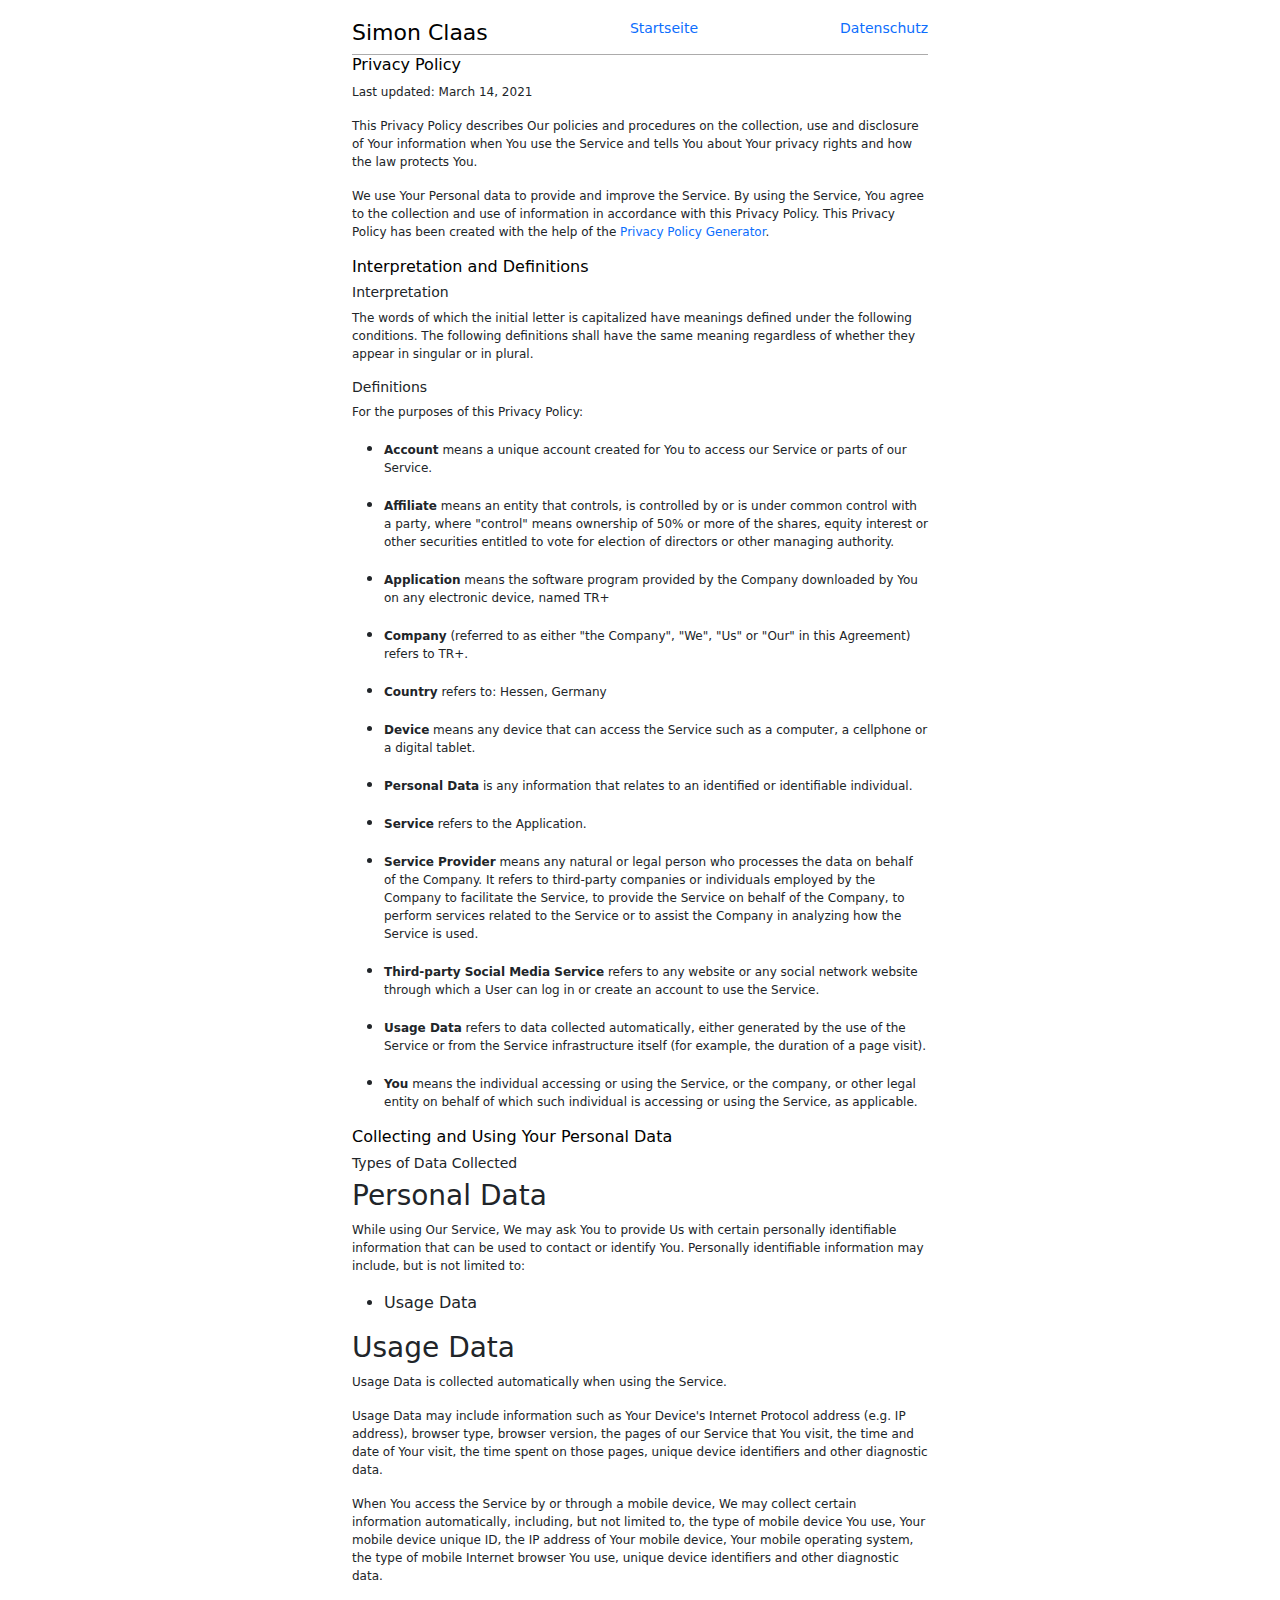
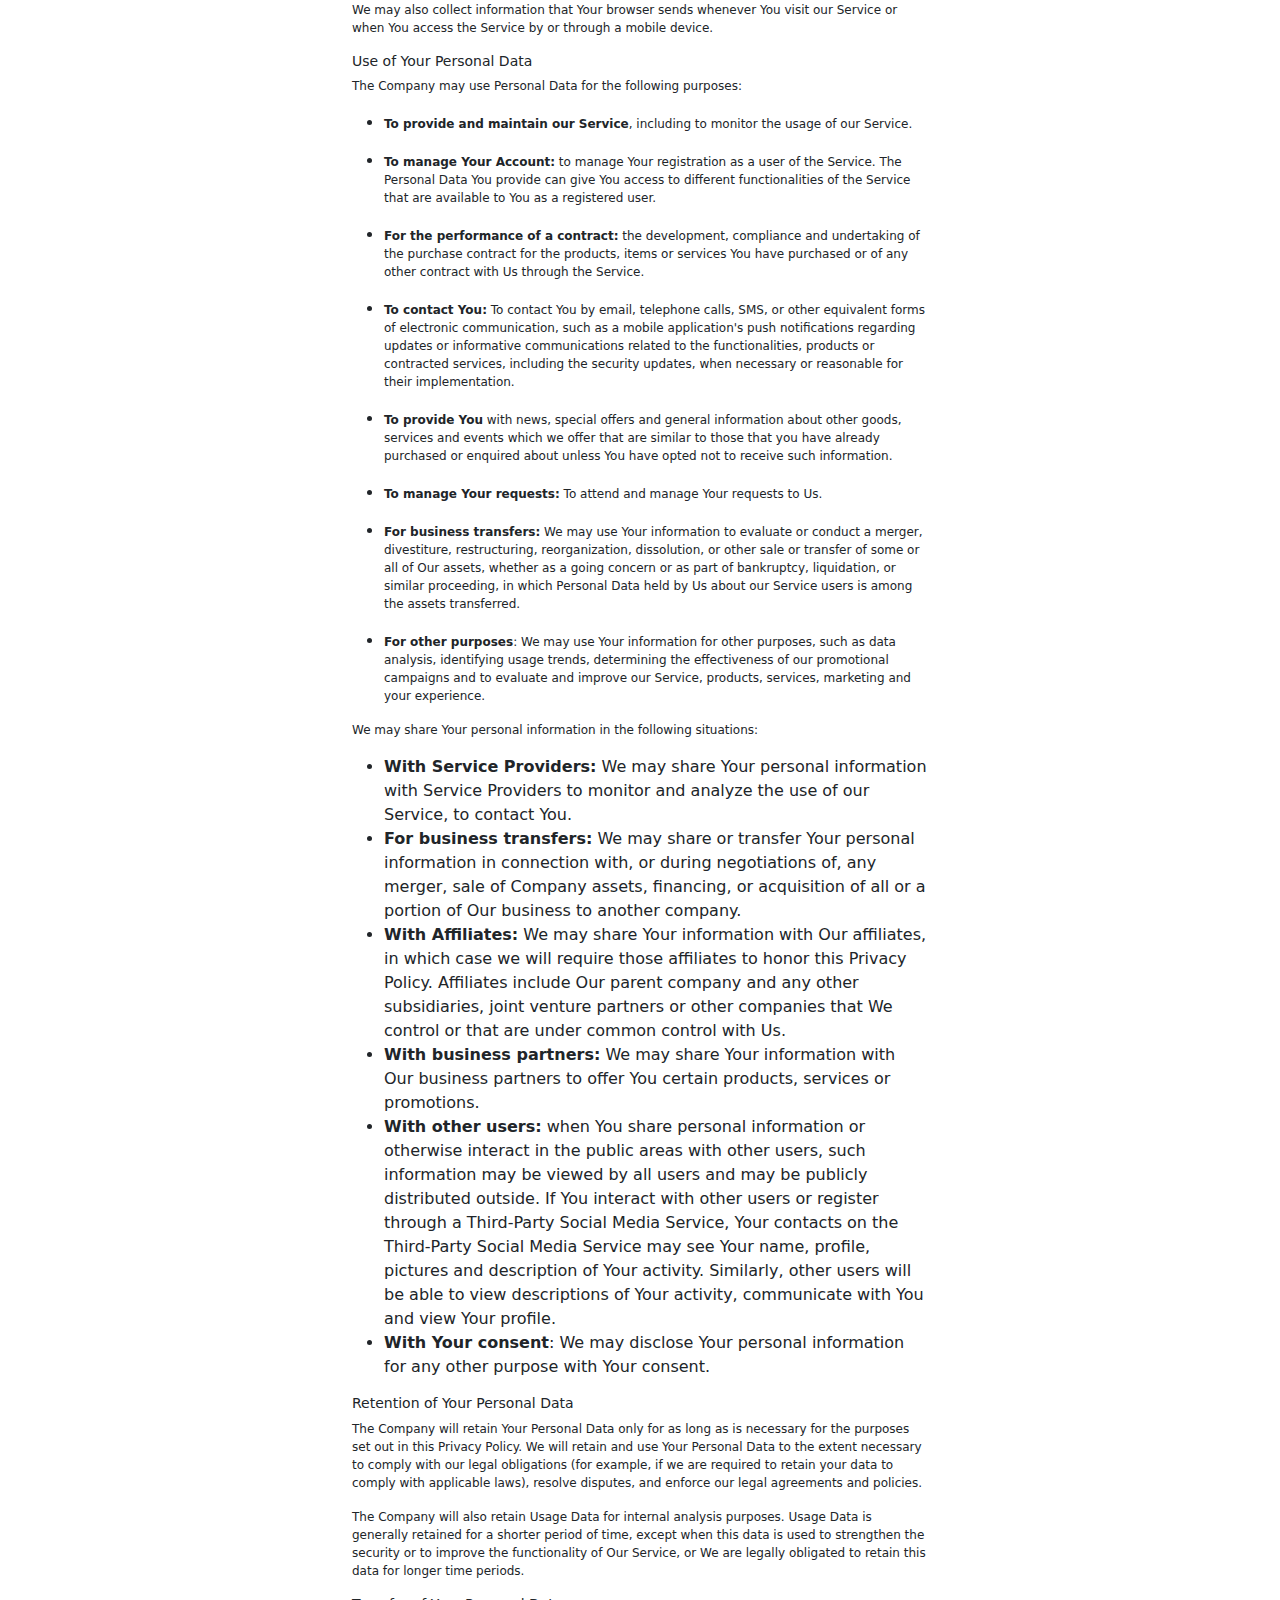
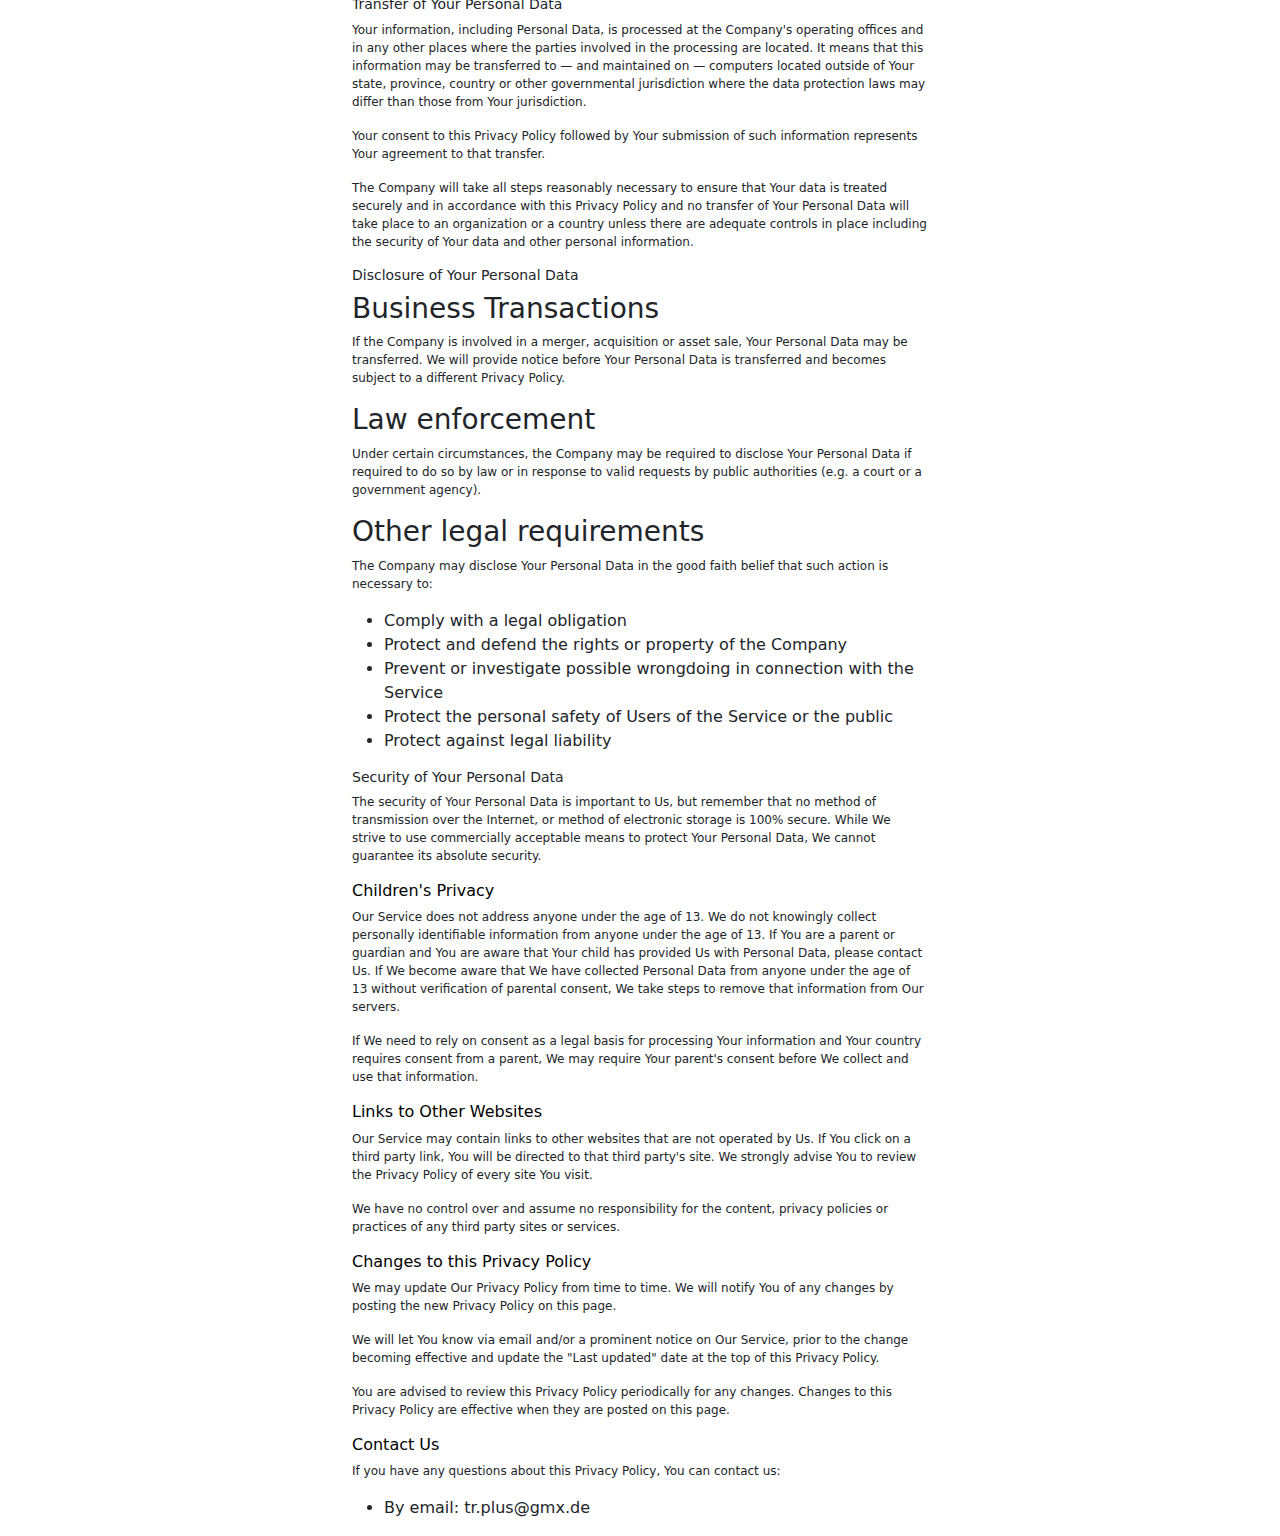
==== privacy.html @ c643f8c0 "initial commit" ====
<!DOCTYPE html>
<html lang="en">
  <head>
    <meta charset="UTF-8" />
    <meta http-equiv="X-UA-Compatible" content="IE=edge" />
    <meta name="viewport" content="width=device-width, initial-scale=1.0" />
    <link rel="stylesheet" href="bootstrap.min.css" />
    <link rel="stylesheet" href="style.css" />
    <title>Simon1050</title>
  </head>
  <body>
    <div class="container">
      <div class="header">
        <a href="index.html"><h2 class="headline">Simon Claas</h2></a>
        <a class="navigation" href="index.html"><h2>Startseite</h2></a>
        <a class="navigation" href="privacy.html"><h2>Datenschutz</h2></a>
      </div>
      <div class="body">
        <h1>Privacy Policy</h1>
        <p>Last updated: March 14, 2021</p>
        <p>This Privacy Policy describes Our policies and procedures on the collection, use and disclosure of Your information when You use the Service and tells You about Your privacy rights and how the law protects You.</p>
        <p>We use Your Personal data to provide and improve the Service. By using the Service, You agree to the collection and use of information in accordance with this Privacy Policy. This Privacy Policy has been created with the help of the <a href="https://www.privacypolicies.com/privacy-policy-generator/" target="_blank">Privacy Policy Generator</a>.</p>
        <h1>Interpretation and Definitions</h1>
        <h2>Interpretation</h2>
        <p>The words of which the initial letter is capitalized have meanings defined under the following conditions. The following definitions shall have the same meaning regardless of whether they appear in singular or in plural.</p>
        <h2>Definitions</h2>
        <p>For the purposes of this Privacy Policy:</p>
        <ul>
          <li>
            <p><strong>Account</strong> means a unique account created for You to access our Service or parts of our Service.</p>
          </li>
          <li>
            <p><strong>Affiliate</strong> means an entity that controls, is controlled by or is under common control with a party, where &quot;control&quot; means ownership of 50% or more of the shares, equity interest or other securities entitled to vote for election of directors or other managing authority.</p>
          </li>
          <li>
            <p><strong>Application</strong> means the software program provided by the Company downloaded by You on any electronic device, named TR+</p>
          </li>
          <li>
            <p><strong>Company</strong> (referred to as either &quot;the Company&quot;, &quot;We&quot;, &quot;Us&quot; or &quot;Our&quot; in this Agreement) refers to TR+.</p>
          </li>
          <li>
            <p><strong>Country</strong> refers to: Hessen, Germany</p>
          </li>
          <li>
            <p><strong>Device</strong> means any device that can access the Service such as a computer, a cellphone or a digital tablet.</p>
          </li>
          <li>
            <p><strong>Personal Data</strong> is any information that relates to an identified or identifiable individual.</p>
          </li>
          <li>
            <p><strong>Service</strong> refers to the Application.</p>
          </li>
          <li>
            <p><strong>Service Provider</strong> means any natural or legal person who processes the data on behalf of the Company. It refers to third-party companies or individuals employed by the Company to facilitate the Service, to provide the Service on behalf of the Company, to perform services related to the Service or to assist the Company in analyzing how the Service is used.</p>
          </li>
          <li>
            <p><strong>Third-party Social Media Service</strong> refers to any website or any social network website through which a User can log in or create an account to use the Service.</p>
          </li>
          <li>
            <p><strong>Usage Data</strong> refers to data collected automatically, either generated by the use of the Service or from the Service infrastructure itself (for example, the duration of a page visit).</p>
          </li>
          <li>
            <p><strong>You</strong> means the individual accessing or using the Service, or the company, or other legal entity on behalf of which such individual is accessing or using the Service, as applicable.</p>
          </li>
        </ul>
        <h1>Collecting and Using Your Personal Data</h1>
        <h2>Types of Data Collected</h2>
        <h3>Personal Data</h3>
        <p>While using Our Service, We may ask You to provide Us with certain personally identifiable information that can be used to contact or identify You. Personally identifiable information may include, but is not limited to:</p>
        <ul>
          <li>Usage Data</li>
        </ul>
        <h3>Usage Data</h3>
        <p>Usage Data is collected automatically when using the Service.</p>
        <p>Usage Data may include information such as Your Device's Internet Protocol address (e.g. IP address), browser type, browser version, the pages of our Service that You visit, the time and date of Your visit, the time spent on those pages, unique device identifiers and other diagnostic data.</p>
        <p>When You access the Service by or through a mobile device, We may collect certain information automatically, including, but not limited to, the type of mobile device You use, Your mobile device unique ID, the IP address of Your mobile device, Your mobile operating system, the type of mobile Internet browser You use, unique device identifiers and other diagnostic data.</p>
        <p>We may also collect information that Your browser sends whenever You visit our Service or when You access the Service by or through a mobile device.</p>
        <h2>Use of Your Personal Data</h2>
        <p>The Company may use Personal Data for the following purposes:</p>
        <ul>
          <li>
            <p><strong>To provide and maintain our Service</strong>, including to monitor the usage of our Service.</p>
          </li>
          <li>
            <p><strong>To manage Your Account:</strong> to manage Your registration as a user of the Service. The Personal Data You provide can give You access to different functionalities of the Service that are available to You as a registered user.</p>
          </li>
          <li>
            <p><strong>For the performance of a contract:</strong> the development, compliance and undertaking of the purchase contract for the products, items or services You have purchased or of any other contract with Us through the Service.</p>
          </li>
          <li>
            <p><strong>To contact You:</strong> To contact You by email, telephone calls, SMS, or other equivalent forms of electronic communication, such as a mobile application's push notifications regarding updates or informative communications related to the functionalities, products or contracted services, including the security updates, when necessary or reasonable for their implementation.</p>
          </li>
          <li>
            <p><strong>To provide You</strong> with news, special offers and general information about other goods, services and events which we offer that are similar to those that you have already purchased or enquired about unless You have opted not to receive such information.</p>
          </li>
          <li>
            <p><strong>To manage Your requests:</strong> To attend and manage Your requests to Us.</p>
          </li>
          <li>
            <p><strong>For business transfers:</strong> We may use Your information to evaluate or conduct a merger, divestiture, restructuring, reorganization, dissolution, or other sale or transfer of some or all of Our assets, whether as a going concern or as part of bankruptcy, liquidation, or similar proceeding, in which Personal Data held by Us about our Service users is among the assets transferred.</p>
          </li>
          <li>
            <p><strong>For other purposes</strong>: We may use Your information for other purposes, such as data analysis, identifying usage trends, determining the effectiveness of our promotional campaigns and to evaluate and improve our Service, products, services, marketing and your experience.</p>
          </li>
        </ul>
        <p>We may share Your personal information in the following situations:</p>
        <ul>
          <li><strong>With Service Providers:</strong> We may share Your personal information with Service Providers to monitor and analyze the use of our Service, to contact You.</li>
          <li><strong>For business transfers:</strong> We may share or transfer Your personal information in connection with, or during negotiations of, any merger, sale of Company assets, financing, or acquisition of all or a portion of Our business to another company.</li>
          <li><strong>With Affiliates:</strong> We may share Your information with Our affiliates, in which case we will require those affiliates to honor this Privacy Policy. Affiliates include Our parent company and any other subsidiaries, joint venture partners or other companies that We control or that are under common control with Us.</li>
          <li><strong>With business partners:</strong> We may share Your information with Our business partners to offer You certain products, services or promotions.</li>
          <li><strong>With other users:</strong> when You share personal information or otherwise interact in the public areas with other users, such information may be viewed by all users and may be publicly distributed outside. If You interact with other users or register through a Third-Party Social Media Service, Your contacts on the Third-Party Social Media Service may see Your name, profile, pictures and description of Your activity. Similarly, other users will be able to view descriptions of Your activity, communicate with You and view Your profile.</li>
          <li><strong>With Your consent</strong>: We may disclose Your personal information for any other purpose with Your consent.</li>
        </ul>
        <h2>Retention of Your Personal Data</h2>
        <p>The Company will retain Your Personal Data only for as long as is necessary for the purposes set out in this Privacy Policy. We will retain and use Your Personal Data to the extent necessary to comply with our legal obligations (for example, if we are required to retain your data to comply with applicable laws), resolve disputes, and enforce our legal agreements and policies.</p>
        <p>The Company will also retain Usage Data for internal analysis purposes. Usage Data is generally retained for a shorter period of time, except when this data is used to strengthen the security or to improve the functionality of Our Service, or We are legally obligated to retain this data for longer time periods.</p>
        <h2>Transfer of Your Personal Data</h2>
        <p>Your information, including Personal Data, is processed at the Company's operating offices and in any other places where the parties involved in the processing are located. It means that this information may be transferred to — and maintained on — computers located outside of Your state, province, country or other governmental jurisdiction where the data protection laws may differ than those from Your jurisdiction.</p>
        <p>Your consent to this Privacy Policy followed by Your submission of such information represents Your agreement to that transfer.</p>
        <p>The Company will take all steps reasonably necessary to ensure that Your data is treated securely and in accordance with this Privacy Policy and no transfer of Your Personal Data will take place to an organization or a country unless there are adequate controls in place including the security of Your data and other personal information.</p>
        <h2>Disclosure of Your Personal Data</h2>
        <h3>Business Transactions</h3>
        <p>If the Company is involved in a merger, acquisition or asset sale, Your Personal Data may be transferred. We will provide notice before Your Personal Data is transferred and becomes subject to a different Privacy Policy.</p>
        <h3>Law enforcement</h3>
        <p>Under certain circumstances, the Company may be required to disclose Your Personal Data if required to do so by law or in response to valid requests by public authorities (e.g. a court or a government agency).</p>
        <h3>Other legal requirements</h3>
        <p>The Company may disclose Your Personal Data in the good faith belief that such action is necessary to:</p>
        <ul>
          <li>Comply with a legal obligation</li>
          <li>Protect and defend the rights or property of the Company</li>
          <li>Prevent or investigate possible wrongdoing in connection with the Service</li>
          <li>Protect the personal safety of Users of the Service or the public</li>
          <li>Protect against legal liability</li>
        </ul>
        <h2>Security of Your Personal Data</h2>
        <p>The security of Your Personal Data is important to Us, but remember that no method of transmission over the Internet, or method of electronic storage is 100% secure. While We strive to use commercially acceptable means to protect Your Personal Data, We cannot guarantee its absolute security.</p>
        <h1>Children's Privacy</h1>
        <p>Our Service does not address anyone under the age of 13. We do not knowingly collect personally identifiable information from anyone under the age of 13. If You are a parent or guardian and You are aware that Your child has provided Us with Personal Data, please contact Us. If We become aware that We have collected Personal Data from anyone under the age of 13 without verification of parental consent, We take steps to remove that information from Our servers.</p>
        <p>If We need to rely on consent as a legal basis for processing Your information and Your country requires consent from a parent, We may require Your parent's consent before We collect and use that information.</p>
        <h1>Links to Other Websites</h1>
        <p>Our Service may contain links to other websites that are not operated by Us. If You click on a third party link, You will be directed to that third party's site. We strongly advise You to review the Privacy Policy of every site You visit.</p>
        <p>We have no control over and assume no responsibility for the content, privacy policies or practices of any third party sites or services.</p>
        <h1>Changes to this Privacy Policy</h1>
        <p>We may update Our Privacy Policy from time to time. We will notify You of any changes by posting the new Privacy Policy on this page.</p>
        <p>We will let You know via email and/or a prominent notice on Our Service, prior to the change becoming effective and update the &quot;Last updated&quot; date at the top of this Privacy Policy.</p>
        <p>You are advised to review this Privacy Policy periodically for any changes. Changes to this Privacy Policy are effective when they are posted on this page.</p>
        <h1>Contact Us</h1>
        <p>If you have any questions about this Privacy Policy, You can contact us:</p>
        <ul>
          <li>By email: tr.plus@gmx.de</li>
        </ul>
      </div>
    </div>
  </body>
</html>
---- style.css ----
* {
  margin: 0;
  padding: 0;
}

body {
  margin-top: 20px;
  background-color: white;
  display: flex;
  justify-content: center;
  overflow-y: scroll;
}

.container {
  width: 600px;
}

.header {
  border-bottom: 1px solid rgb(172, 171, 171);
  display: flex;
  justify-content: space-between;
}

a {
  text-decoration: none;
}


.headline {
  font-size: 22px;
  color: black;
}

h1 {
  font-size: 16px;
  color: black;
}

h2 {
font-size: 14px;
}

p {
font-size: 12px;
}
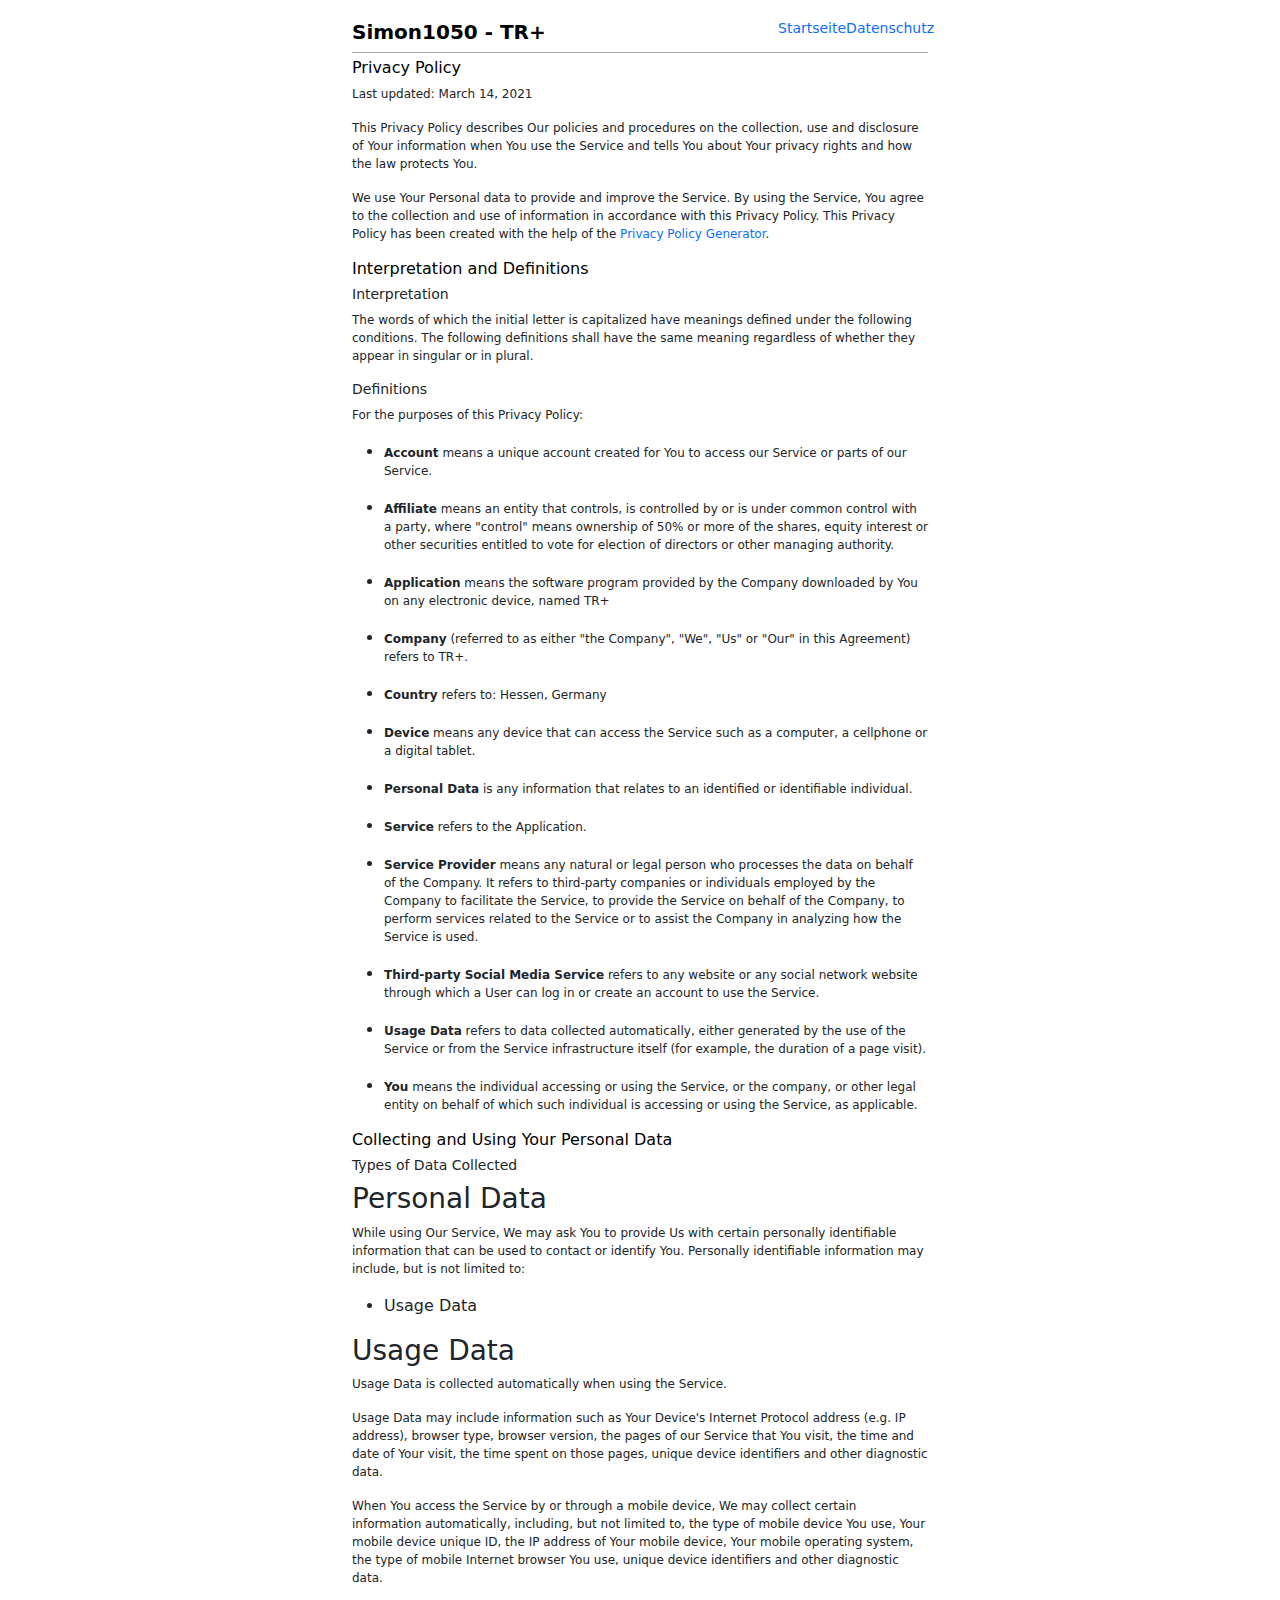
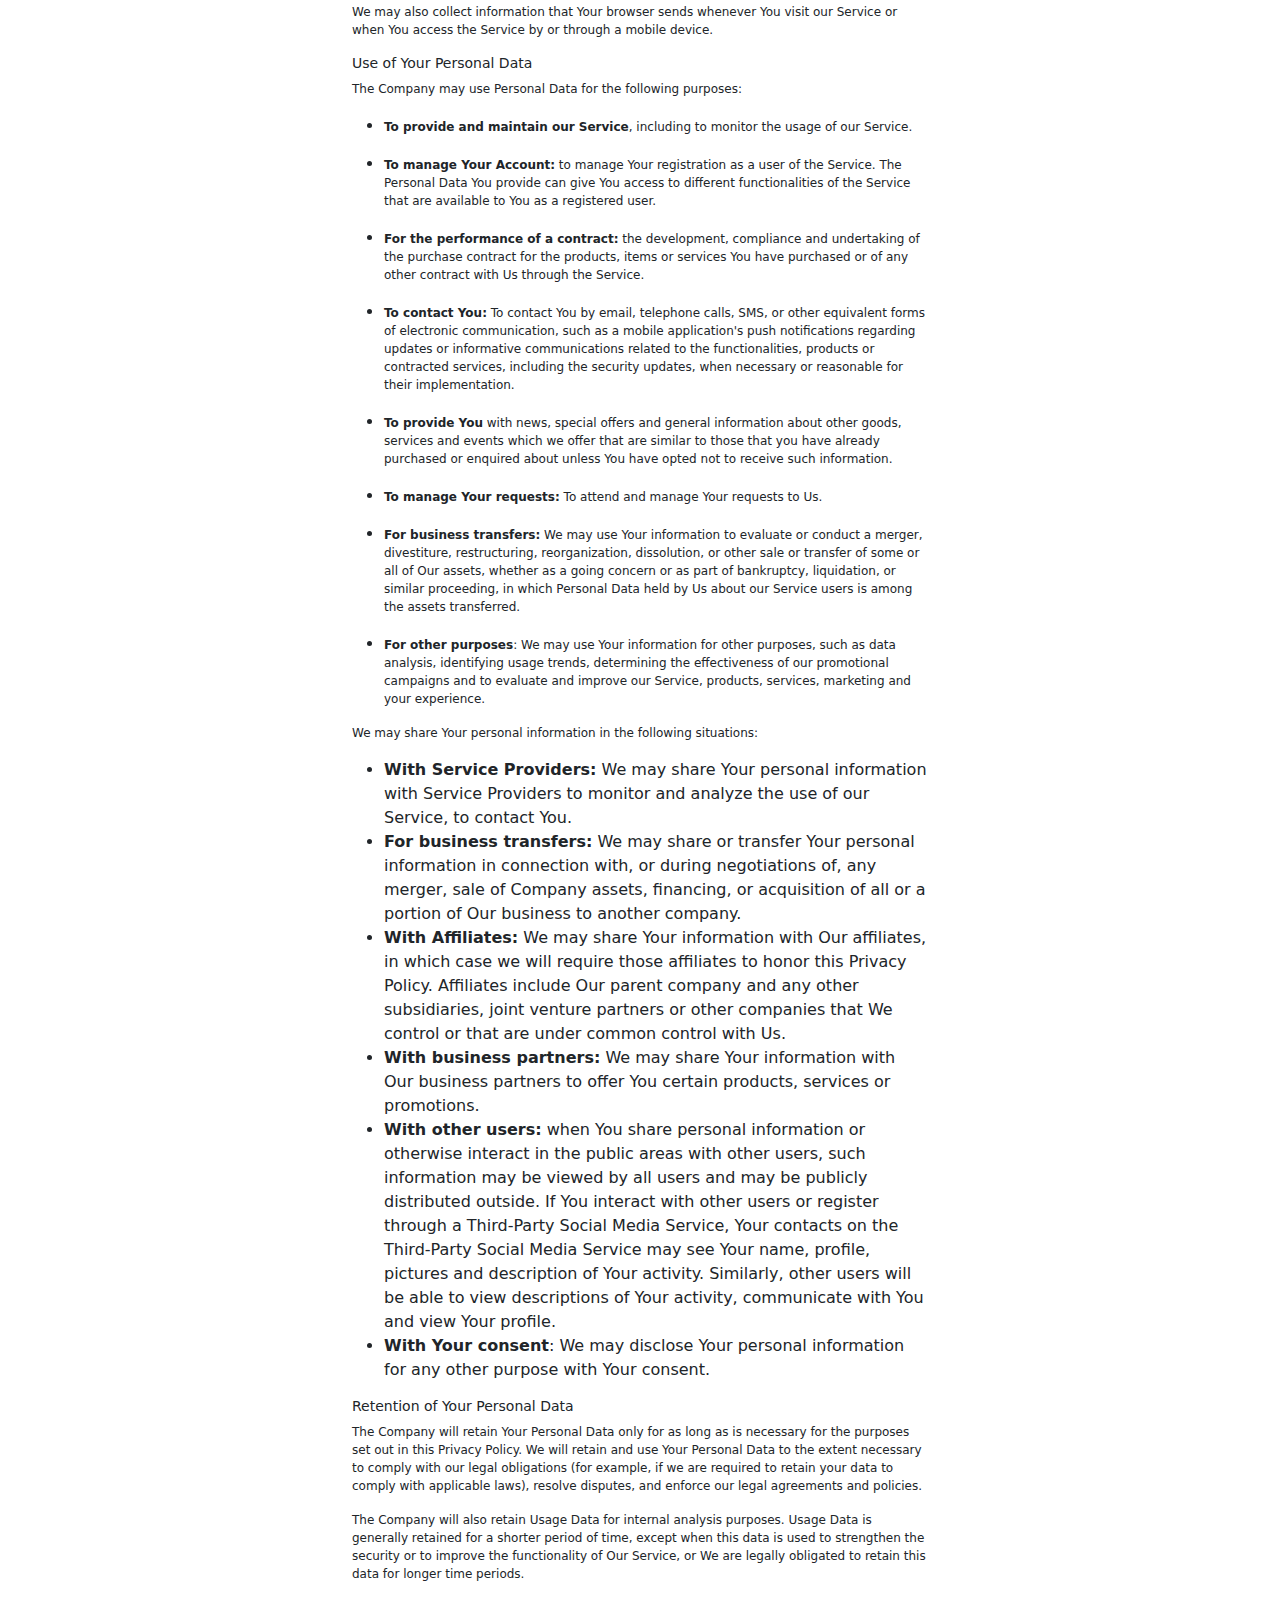
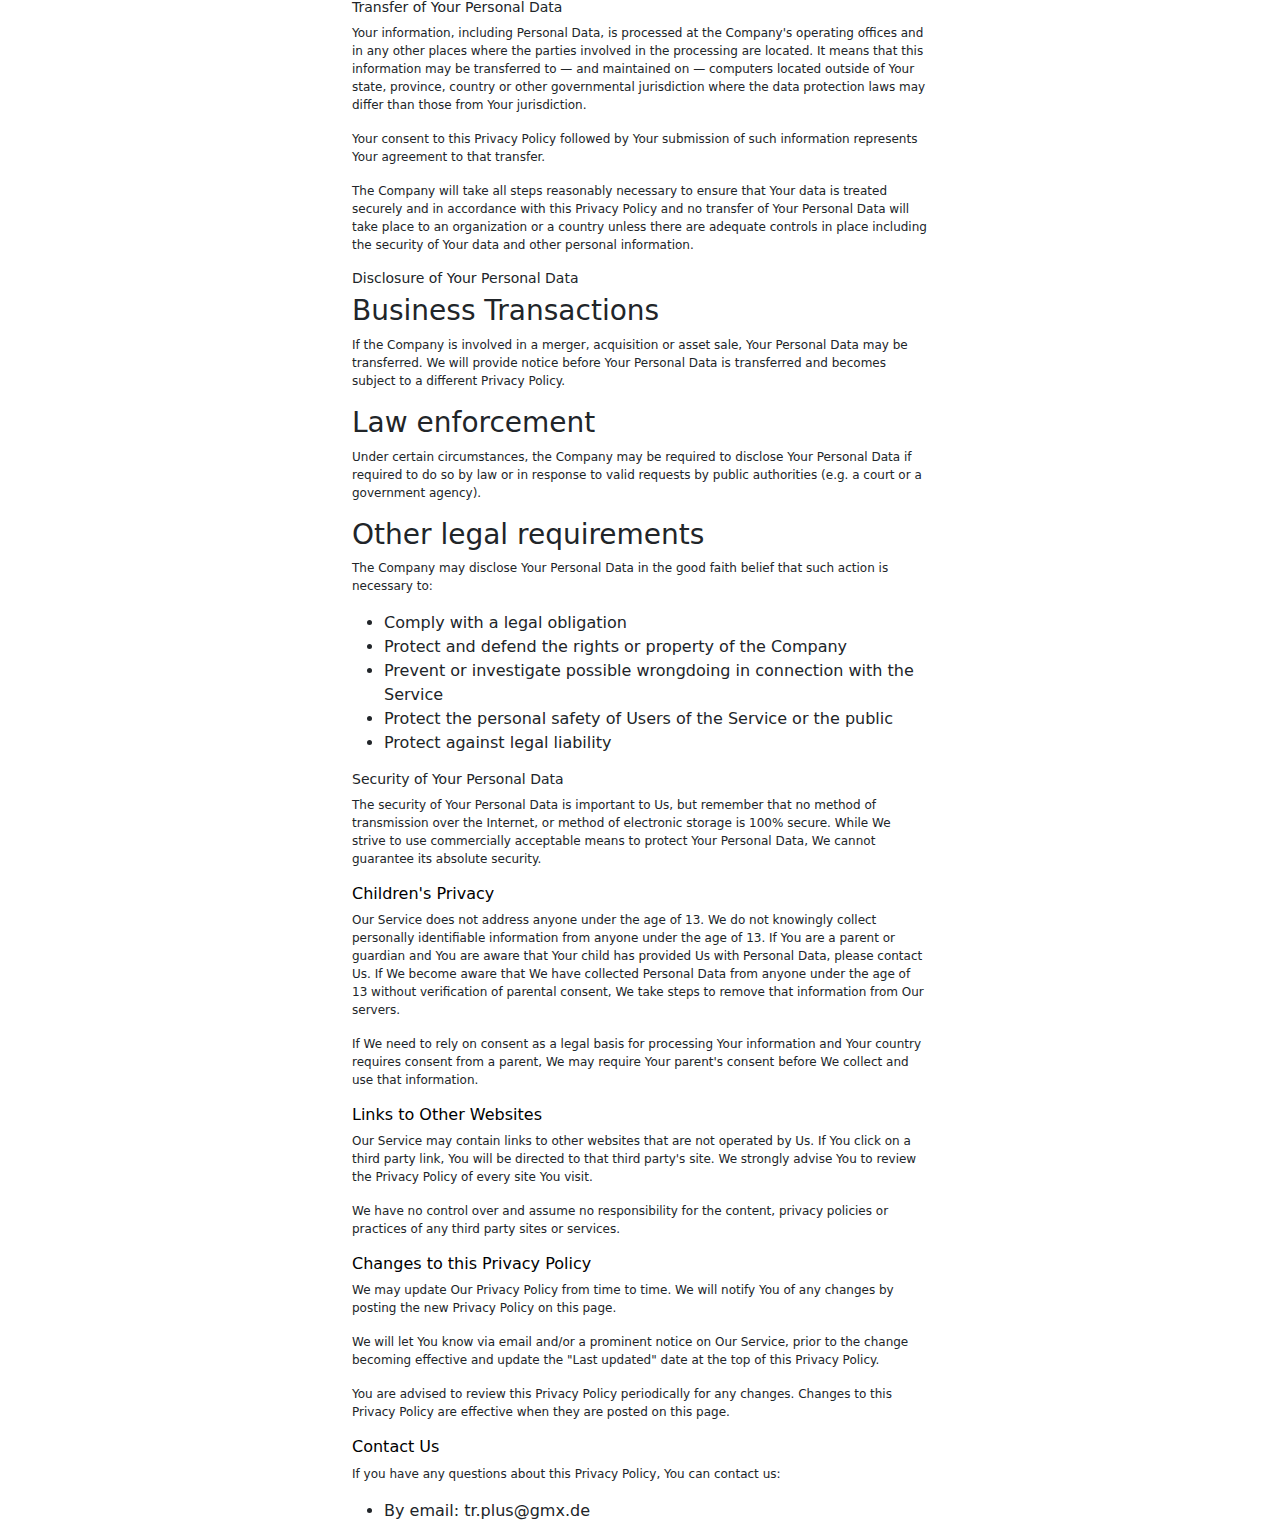
==== commit 6eb097d0: "changes" ====
--- a/privacy.html
+++ b/privacy.html
@@ -6,14 +6,16 @@
     <meta name="viewport" content="width=device-width, initial-scale=1.0" />
     <link rel="stylesheet" href="bootstrap.min.css" />
     <link rel="stylesheet" href="style.css" />
-    <title>Simon1050</title>
+    <title>Simon1050 - TR+</title>
   </head>
   <body>
     <div class="container">
       <div class="header">
-        <a href="index.html"><h2 class="headline">Simon Claas</h2></a>
-        <a class="navigation" href="index.html"><h2>Startseite</h2></a>
-        <a class="navigation" href="privacy.html"><h2>Datenschutz</h2></a>
+        <a href="index.html"><h2 class="headline">Simon1050 - TR+</h2></a>
+        <div class="nextTo">
+          <a class="navigation" href="index.html"><h2>Startseite</h2></a>
+          <a class="navigation" href="privacy.html"><h2>Datenschutz</h2></a>
+        </div>
       </div>
       <div class="body">
         <h1>Privacy Policy</h1>
--- a/style.css
+++ b/style.css
@@ -25,10 +25,20 @@
   text-decoration: none;
 }
 
+.body {
+  margin-top: 5px;
+}
+
+.nextTo {
+  display: flex;
+  justify-content: space-between;
+  width: 150px
+}
 
 .headline {
-  font-size: 22px;
+  font-size: 20px;
   color: black;
+  font-weight: 600;
 }
 
 h1 {
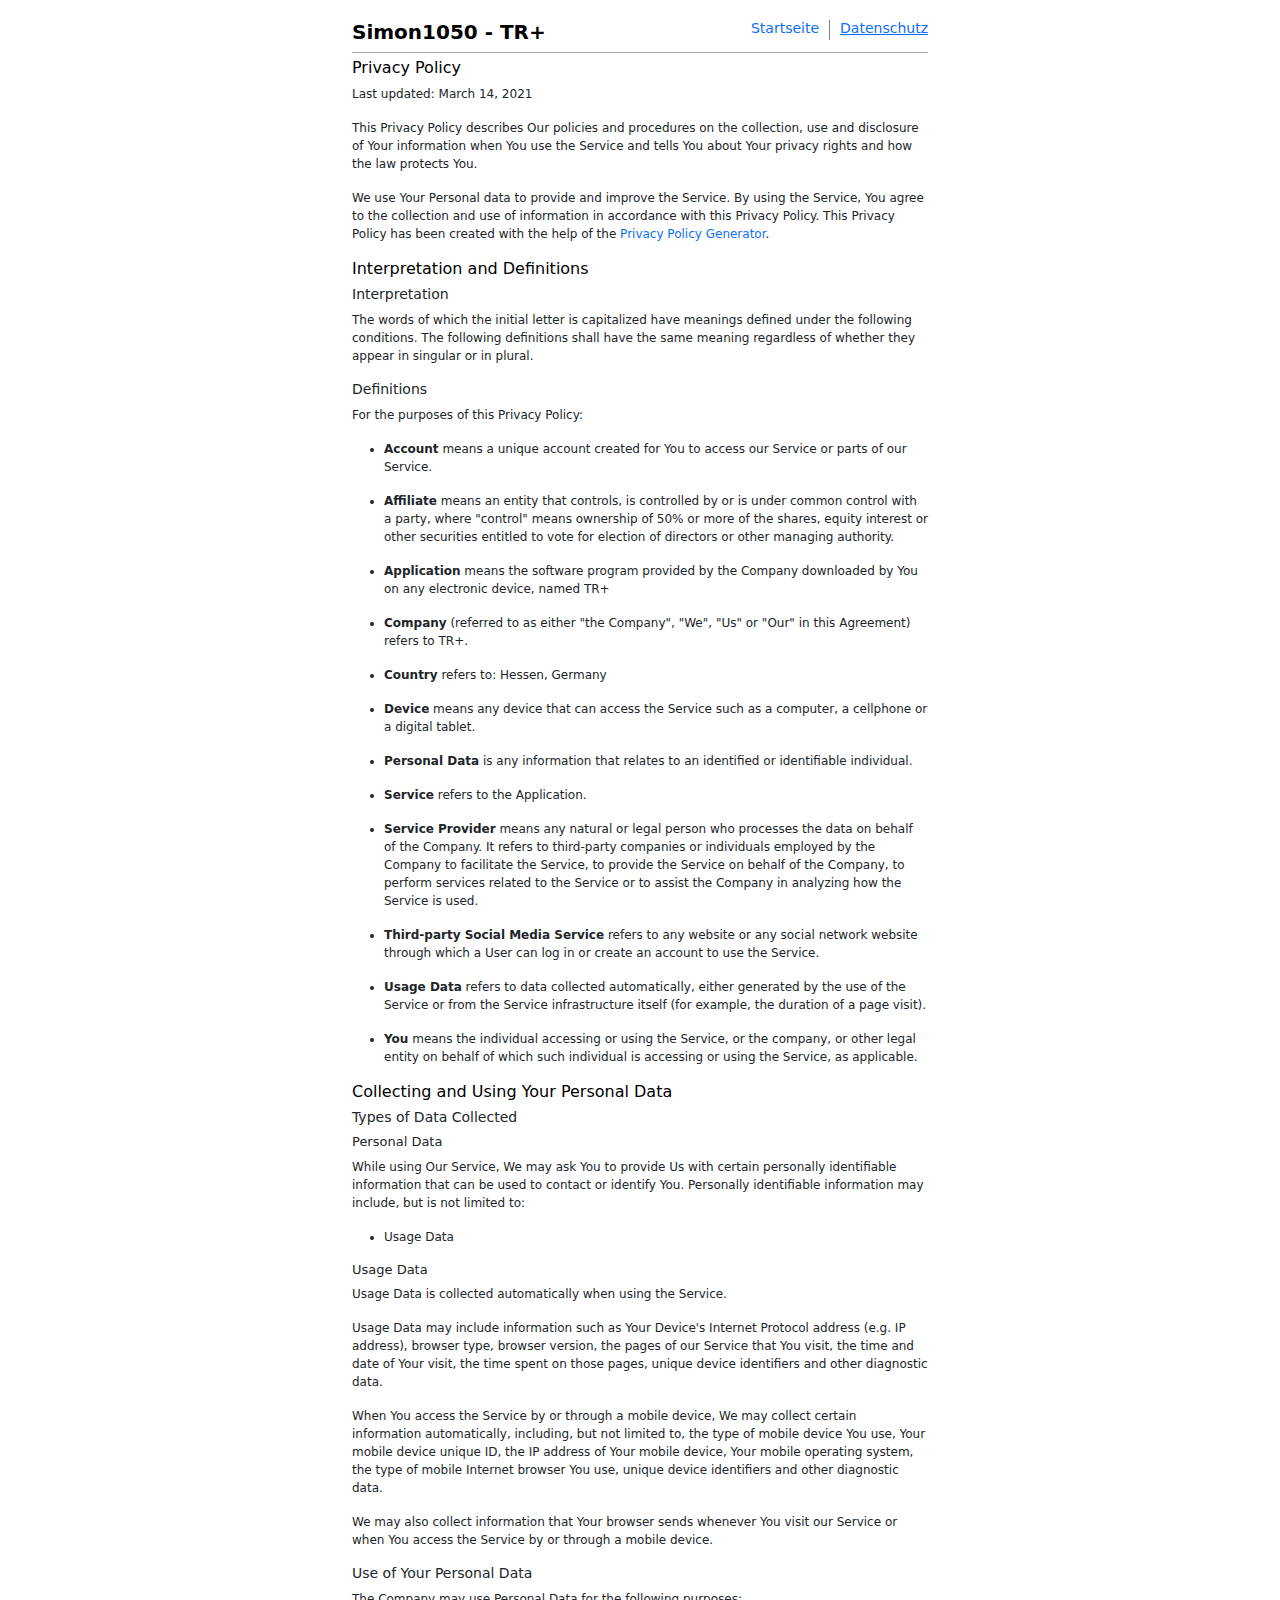
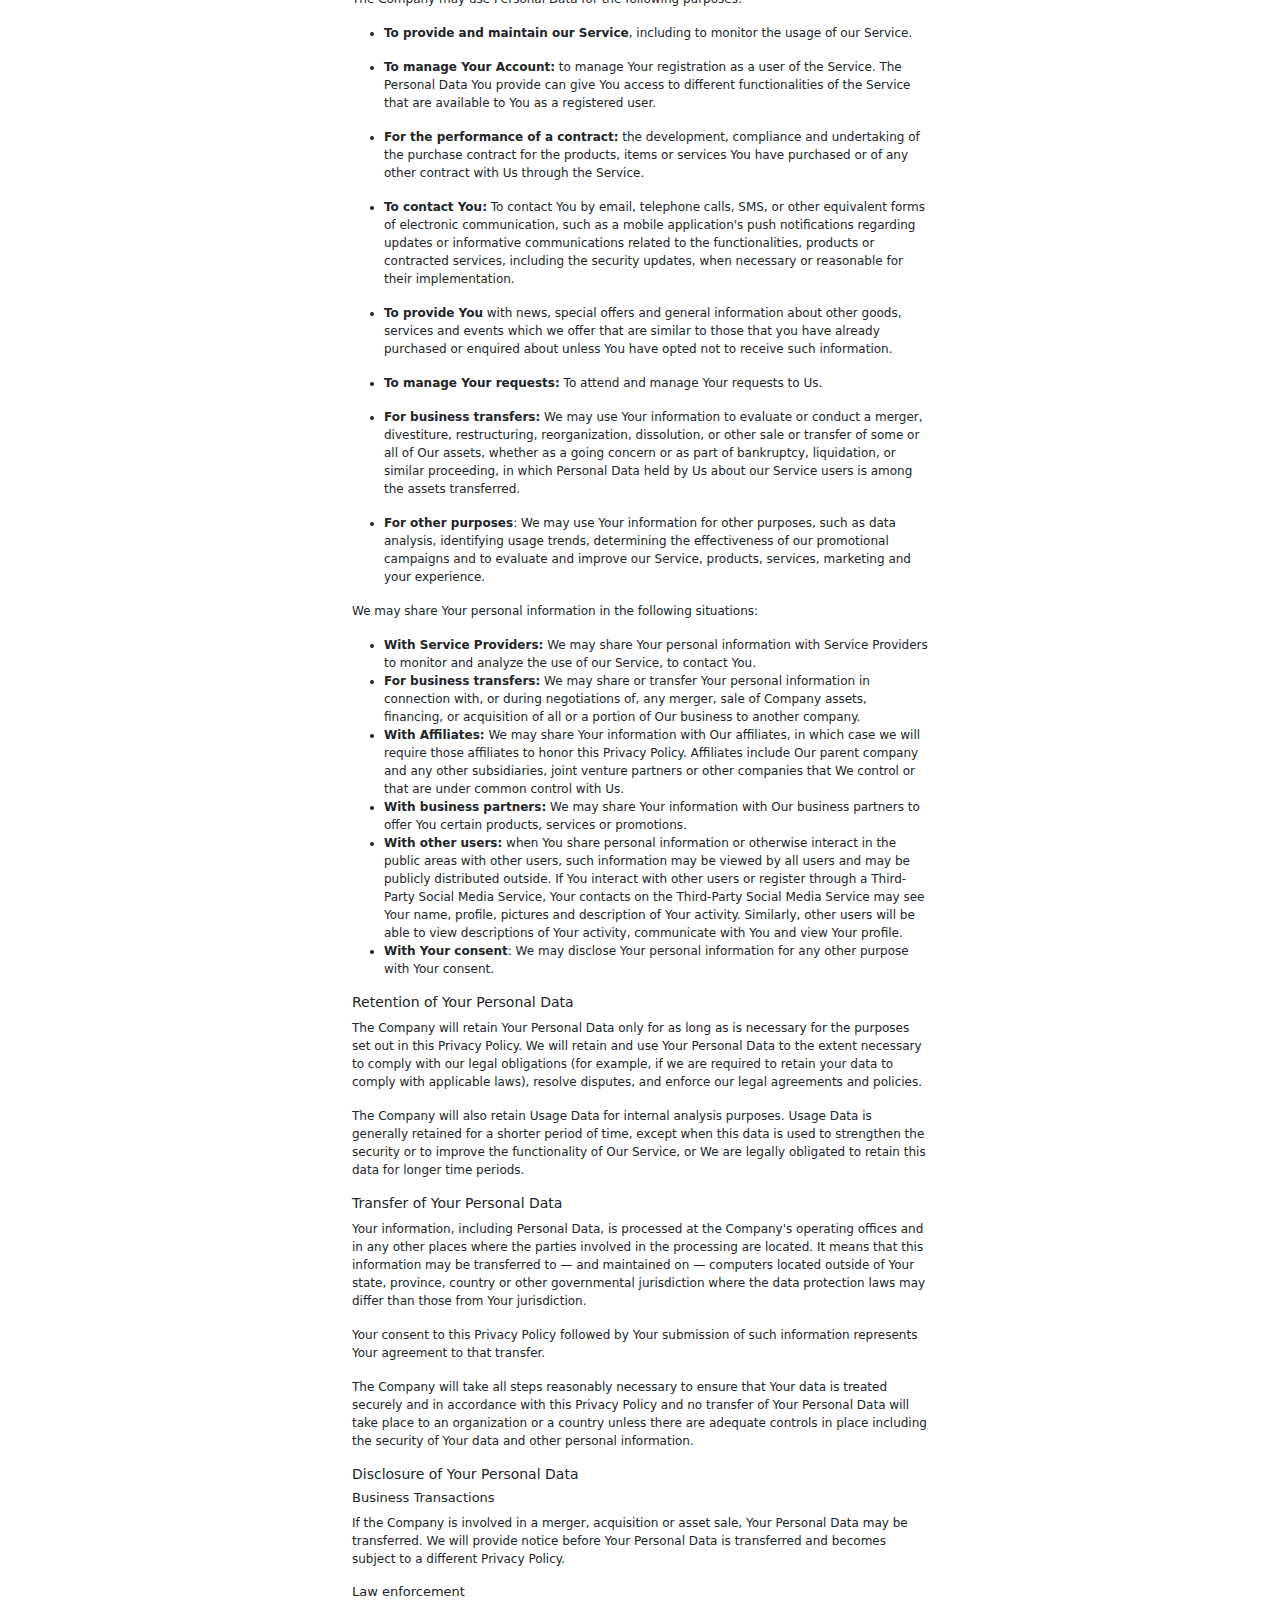
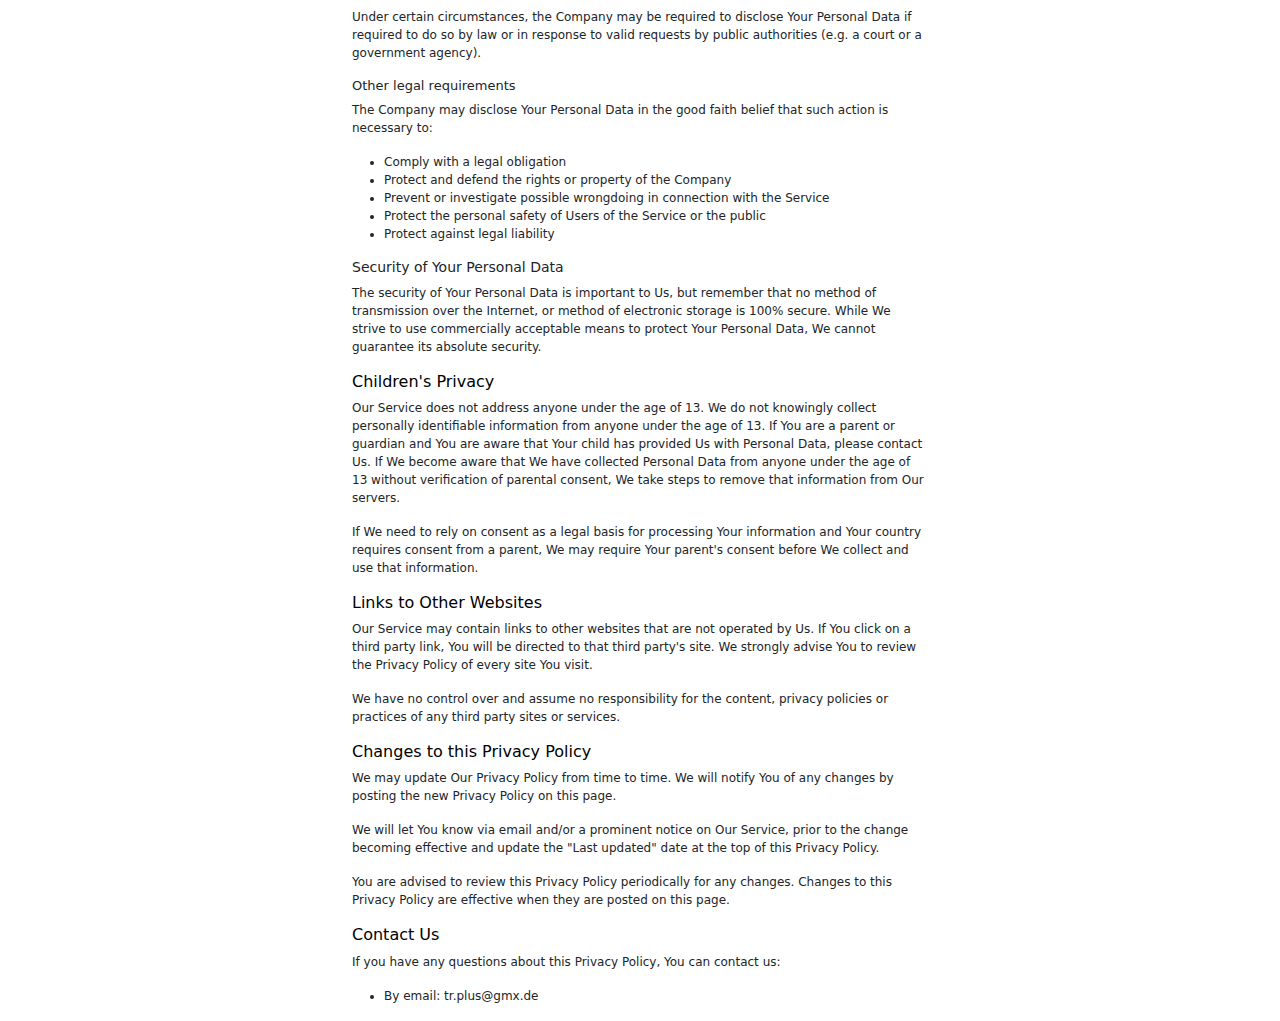
==== commit 96953a11: "added images" ====
--- a/privacy.html
+++ b/privacy.html
@@ -12,12 +12,13 @@
     <div class="container">
       <div class="header">
         <a href="index.html"><h2 class="headline">Simon1050 - TR+</h2></a>
-        <div class="nextTo">
+        <div class="navbar-list">
           <a class="navigation" href="index.html"><h2>Startseite</h2></a>
-          <a class="navigation" href="privacy.html"><h2>Datenschutz</h2></a>
+          <div class="vertical-line"></div>
+          <a class="navigation current" href="privacy.html"><h2>Datenschutz</h2></a>
         </div>
       </div>
-      <div class="body">
+      <div class="content">
         <h1>Privacy Policy</h1>
         <p>Last updated: March 14, 2021</p>
         <p>This Privacy Policy describes Our policies and procedures on the collection, use and disclosure of Your information when You use the Service and tells You about Your privacy rights and how the law protects You.</p>
--- a/style.css
+++ b/style.css
@@ -21,18 +21,18 @@
   justify-content: space-between;
 }
 
-a {
-  text-decoration: none;
+.navbar-list {
+  display: flex;
+  justify-content: space-around;
+  flex-wrap: wrap;
+  margin-left: 10px;
 }
 
-.body {
-  margin-top: 5px;
-}
-
-.nextTo {
-  display: flex;
-  justify-content: space-between;
-  width: 150px
+.vertical-line {
+  border-right: 1px solid grey;
+  height: 20px;
+  margin-right: 10px;
+  margin-left: 10px;
 }
 
 .headline {
@@ -41,15 +41,42 @@
   font-weight: 600;
 }
 
+.content {
+  margin-top: 5px;
+}
+
+
+.current {
+  text-decoration: underline;
+}
+
+.img {
+  width: 200px;
+  border: 1px solid rgb(226, 226, 226);
+  border-radius:2px;
+}
+
 h1 {
   font-size: 16px;
   color: black;
 }
 
 h2 {
-font-size: 14px;
+  font-size: 14px;
+}
+
+h3 {
+  font-size: 13px;
 }
 
 p {
-font-size: 12px;
+  font-size: 12px;
+}
+
+li {
+  font-size: 12px;
+}
+
+a {
+  text-decoration: none;
 }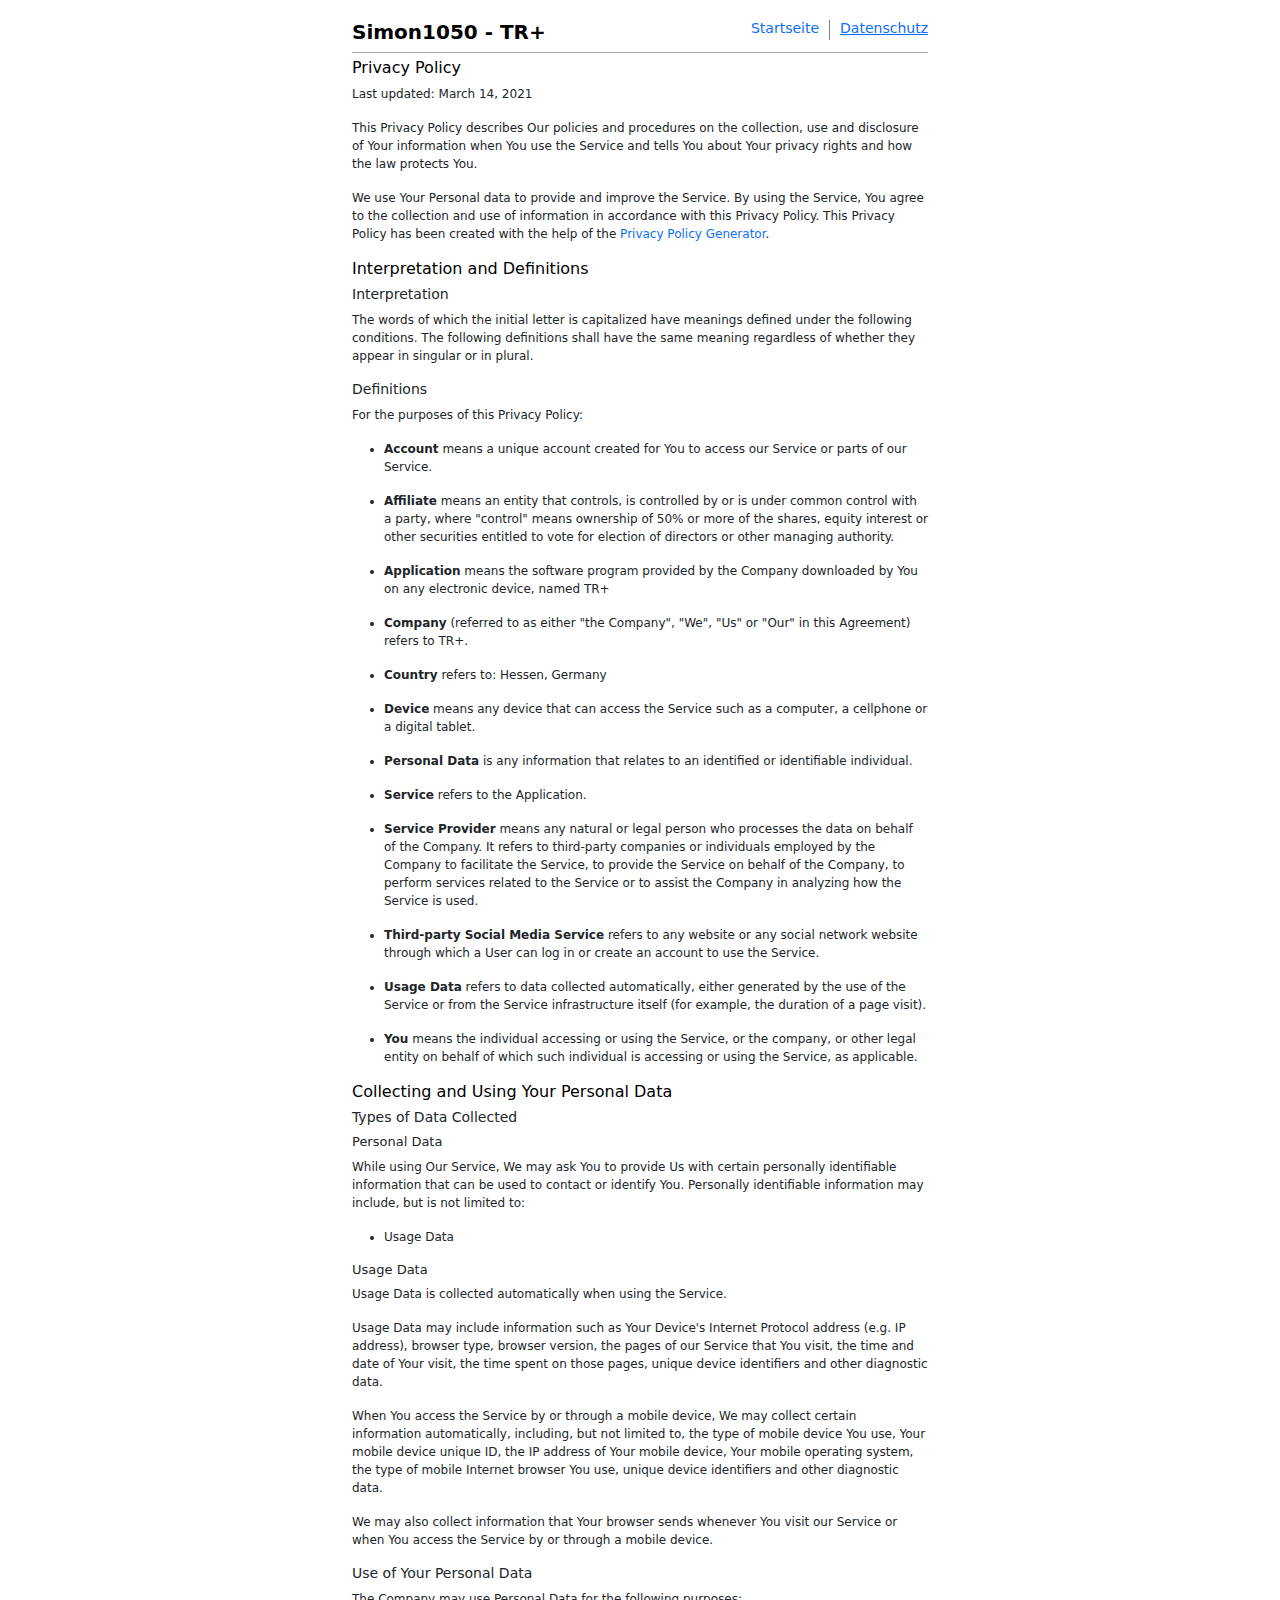
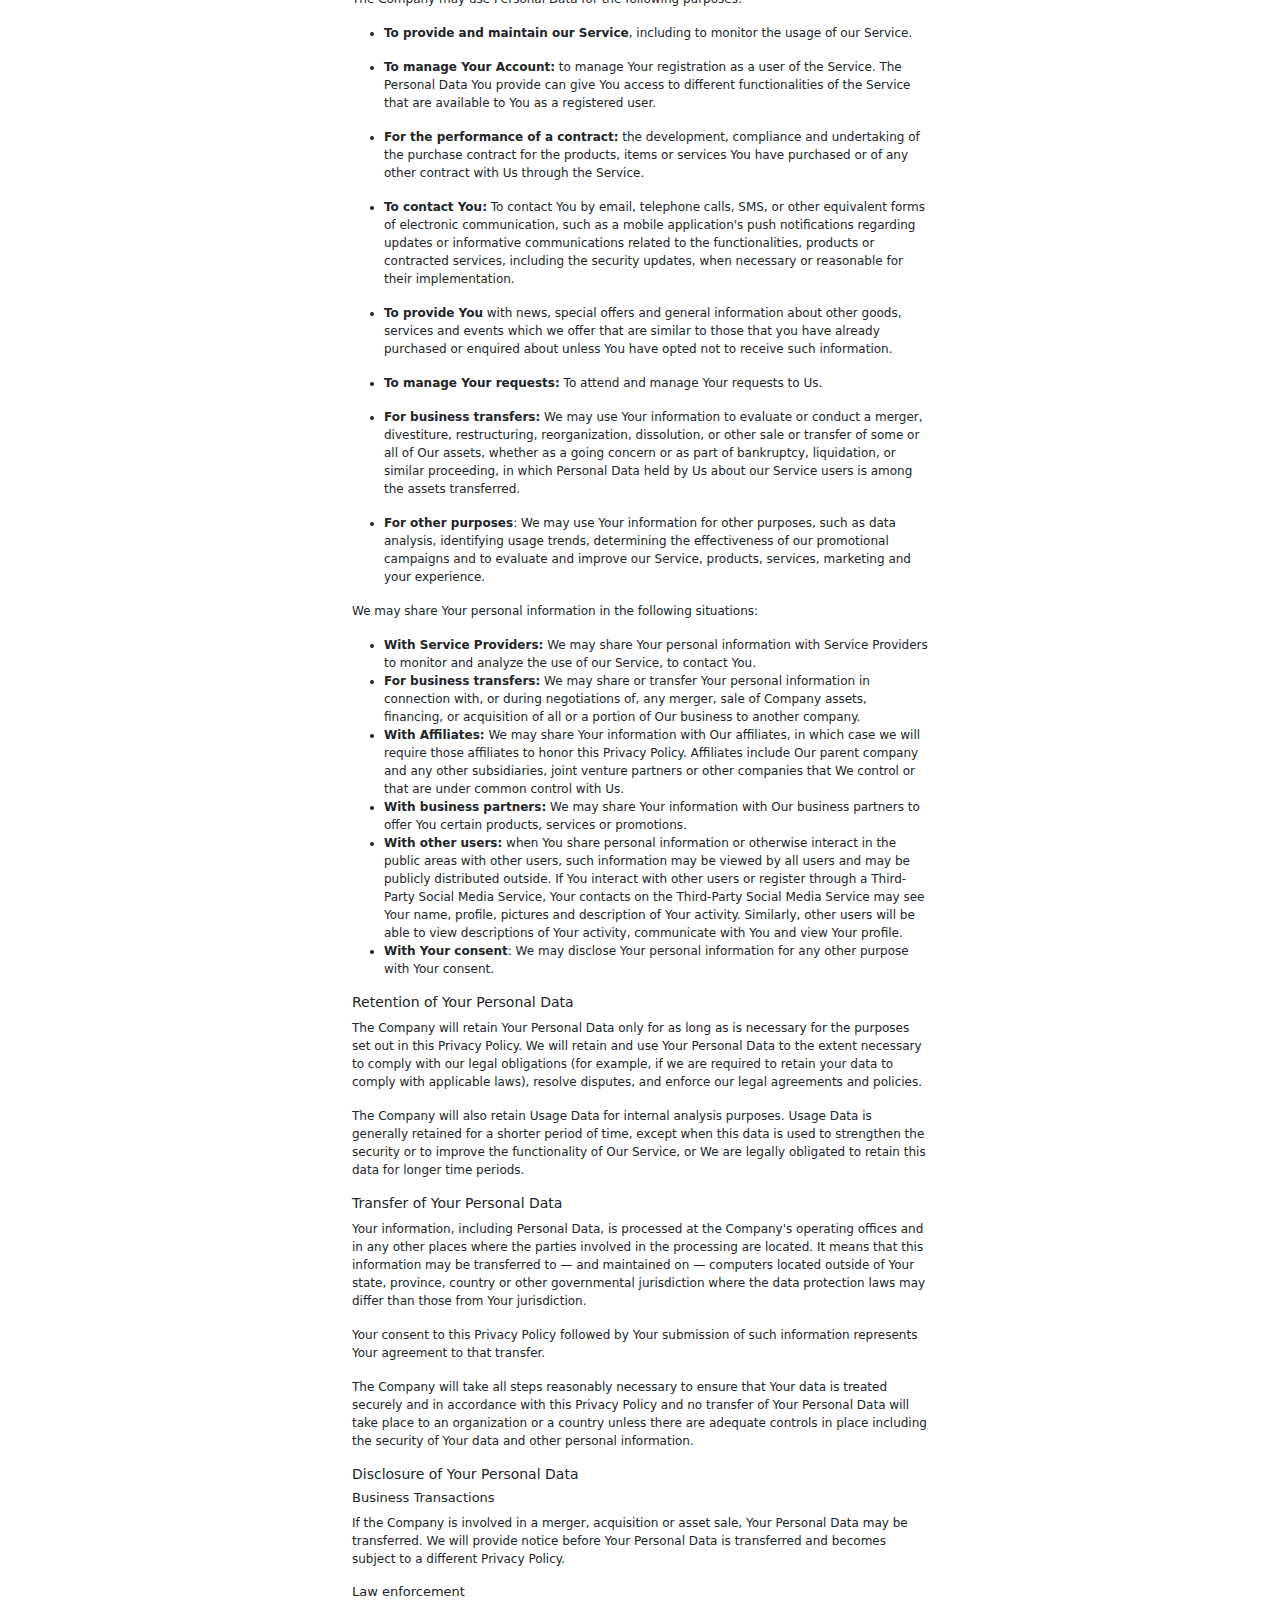
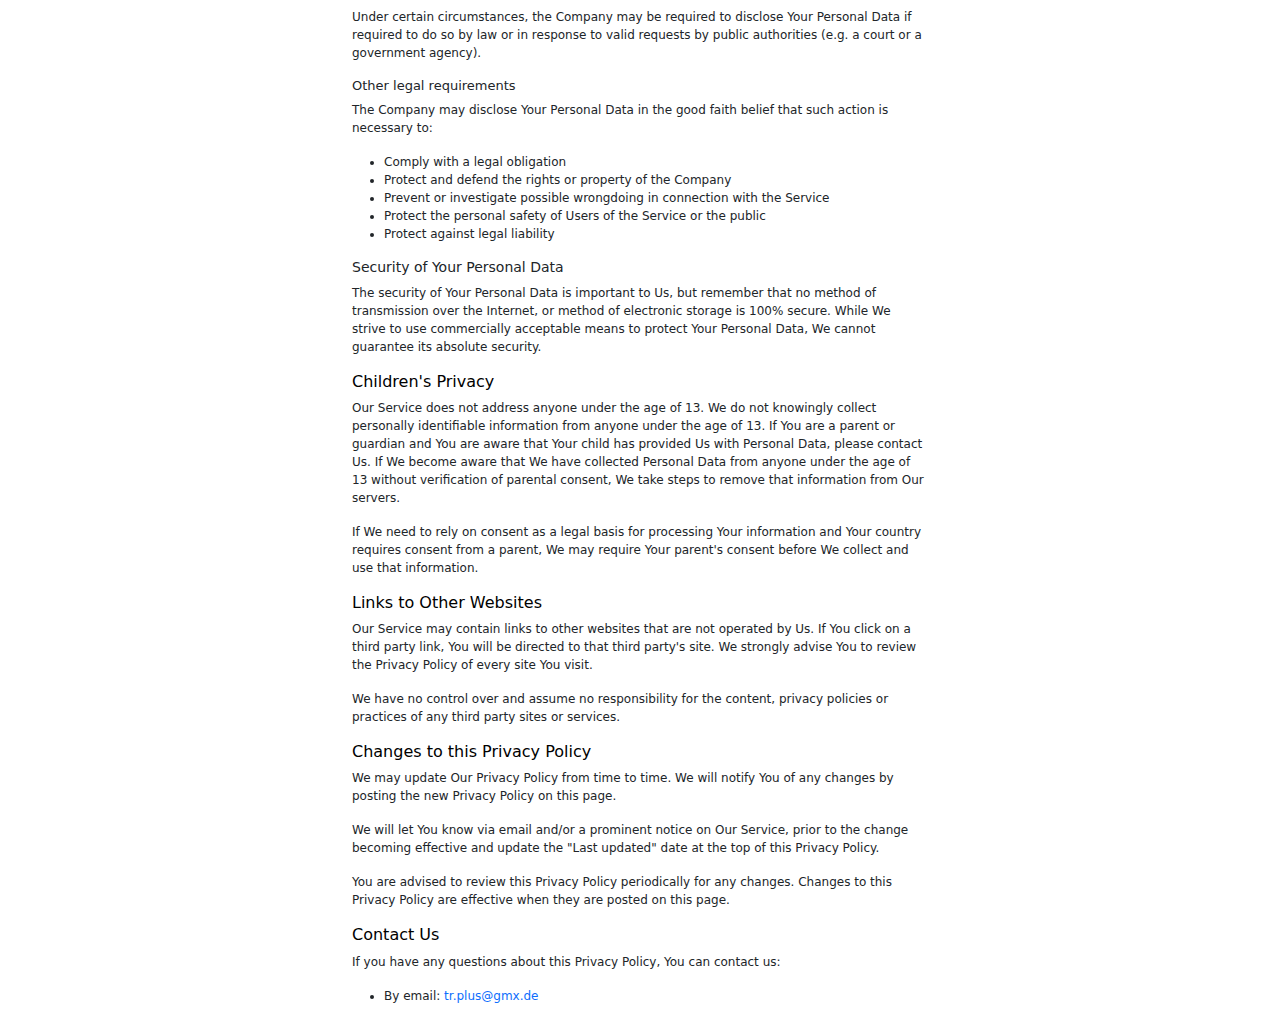
==== commit 80ee4056: "detailed feature list" ====
--- a/privacy.html
+++ b/privacy.html
@@ -151,7 +151,7 @@
         <h1>Contact Us</h1>
         <p>If you have any questions about this Privacy Policy, You can contact us:</p>
         <ul>
-          <li>By email: tr.plus@gmx.de</li>
+          <li>By email: <a href="mailto:tr.plus@gmx.de">tr.plus@gmx.de</a></li>
         </ul>
       </div>
     </div>
--- a/style.css
+++ b/style.css
@@ -45,15 +45,19 @@
   margin-top: 5px;
 }
 
-
 .current {
   text-decoration: underline;
 }
 
 .img {
-  width: 200px;
+  /* width: 200px; */
   border: 1px solid rgb(226, 226, 226);
-  border-radius:2px;
+  border-radius: 2px;
+}
+
+.imgs {
+  display: flex;
+  flex-wrap: wrap;
 }
 
 h1 {
@@ -79,4 +83,4 @@
 
 a {
   text-decoration: none;
-}+}
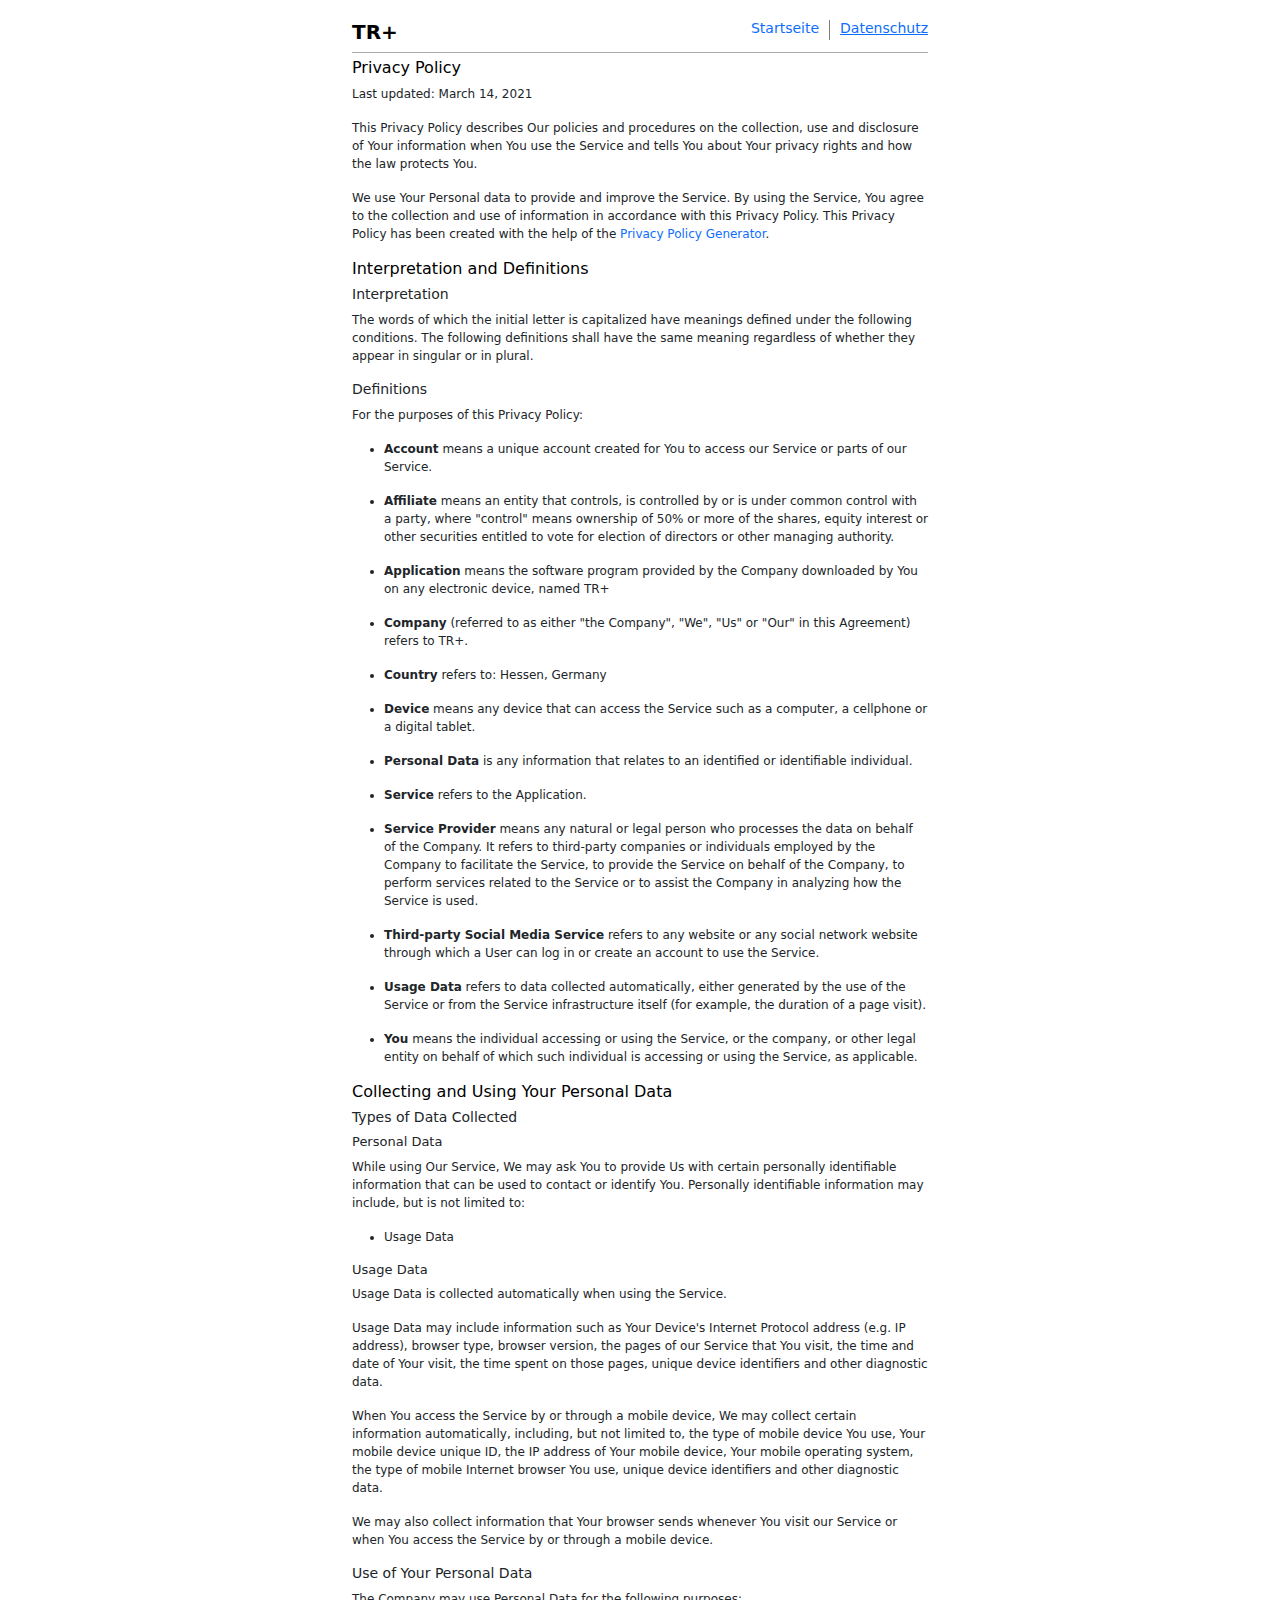
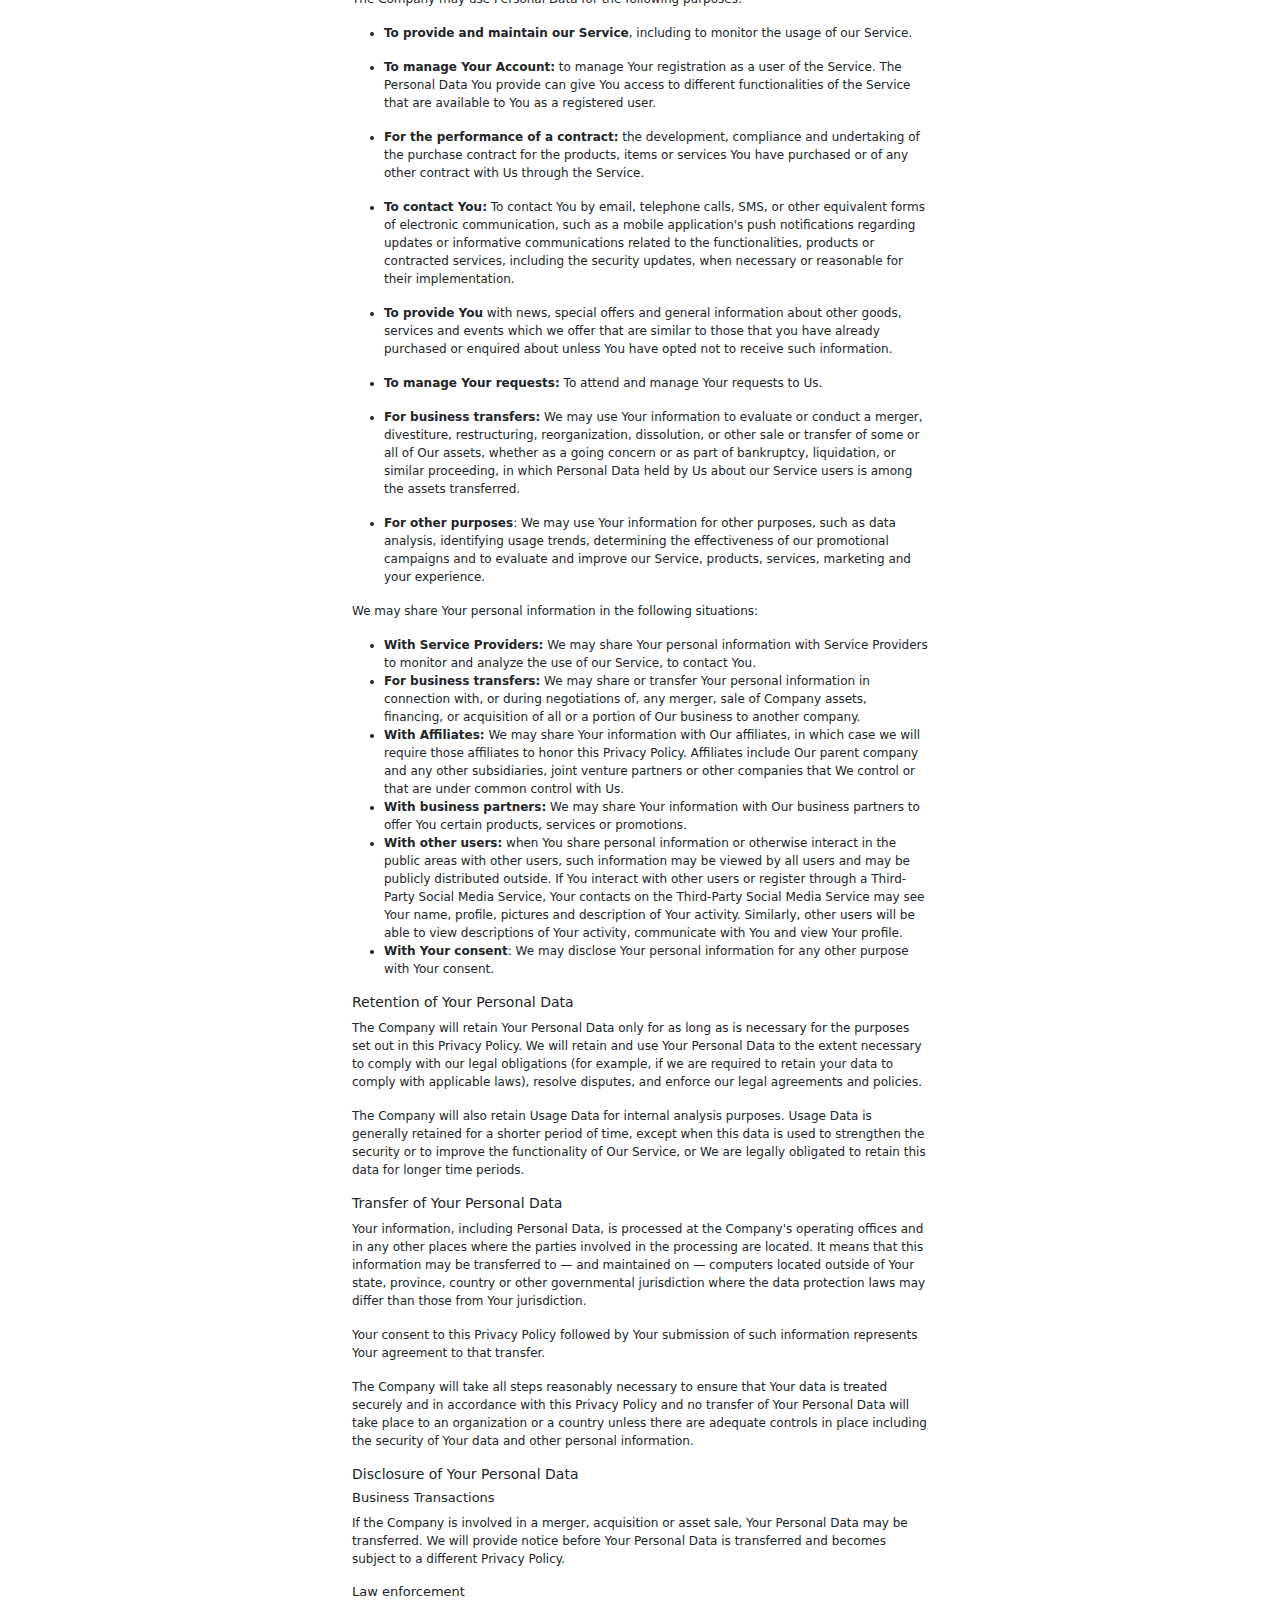
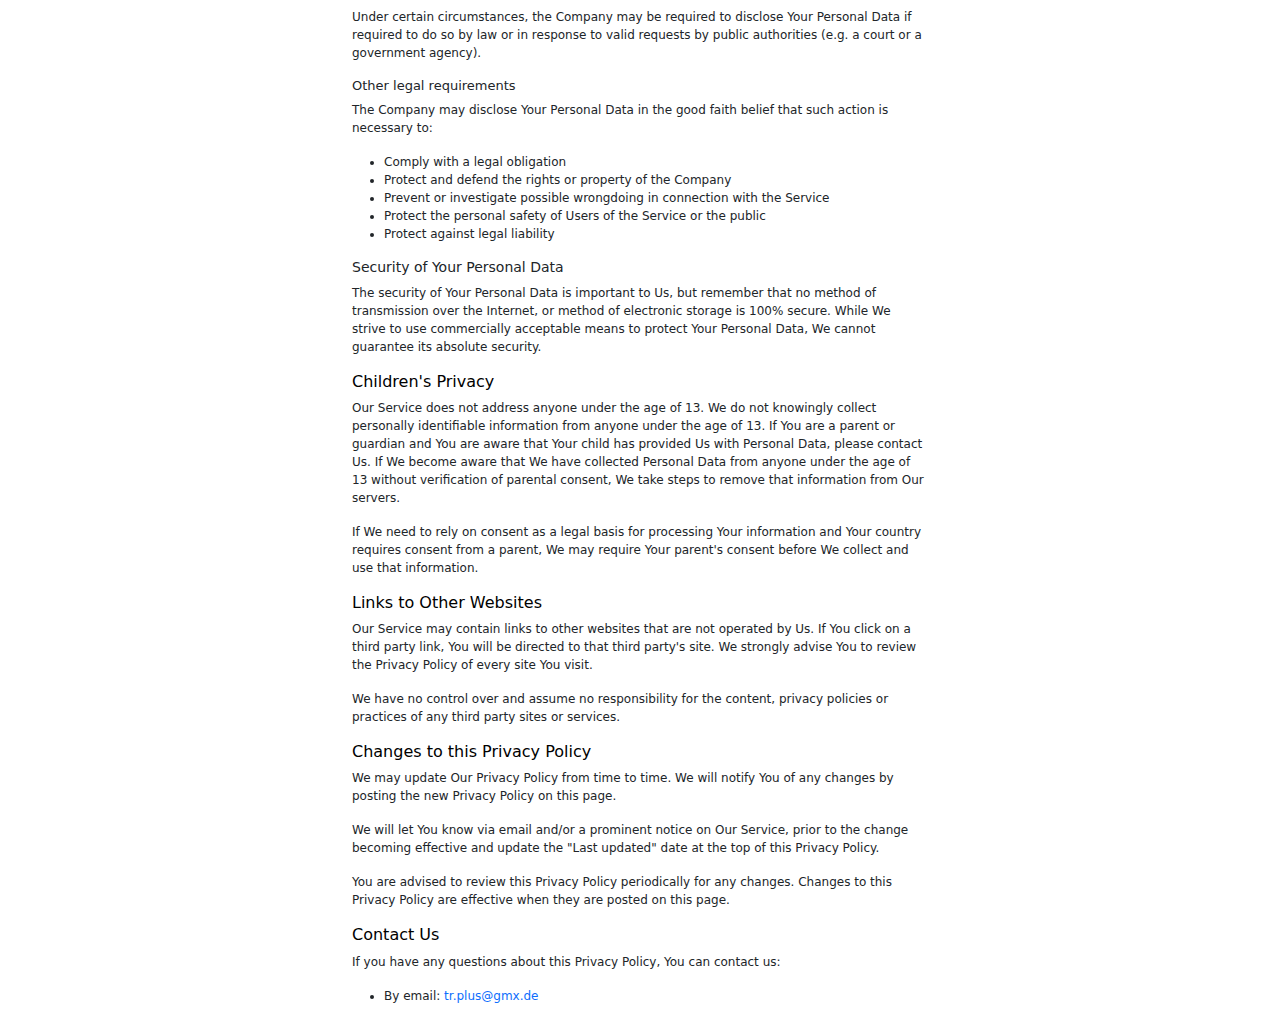
==== commit 4d50d1f1: "changed title" ====
--- a/privacy.html
+++ b/privacy.html
@@ -6,12 +6,12 @@
     <meta name="viewport" content="width=device-width, initial-scale=1.0" />
     <link rel="stylesheet" href="bootstrap.min.css" />
     <link rel="stylesheet" href="style.css" />
-    <title>Simon1050 - TR+</title>
+    <title>Taschenrechner - TR+</title>
   </head>
   <body>
     <div class="container">
       <div class="header">
-        <a href="index.html"><h2 class="headline">Simon1050 - TR+</h2></a>
+        <a href="index.html"><h2 class="headline">TR+</h2></a>
         <div class="navbar-list">
           <a class="navigation" href="index.html"><h2>Startseite</h2></a>
           <div class="vertical-line"></div>
--- a/style.css
+++ b/style.css
@@ -60,6 +60,10 @@
   flex-wrap: wrap;
 }
 
+.store-imgs {
+  margin-top: 10px;
+}
+
 h1 {
   font-size: 16px;
   color: black;
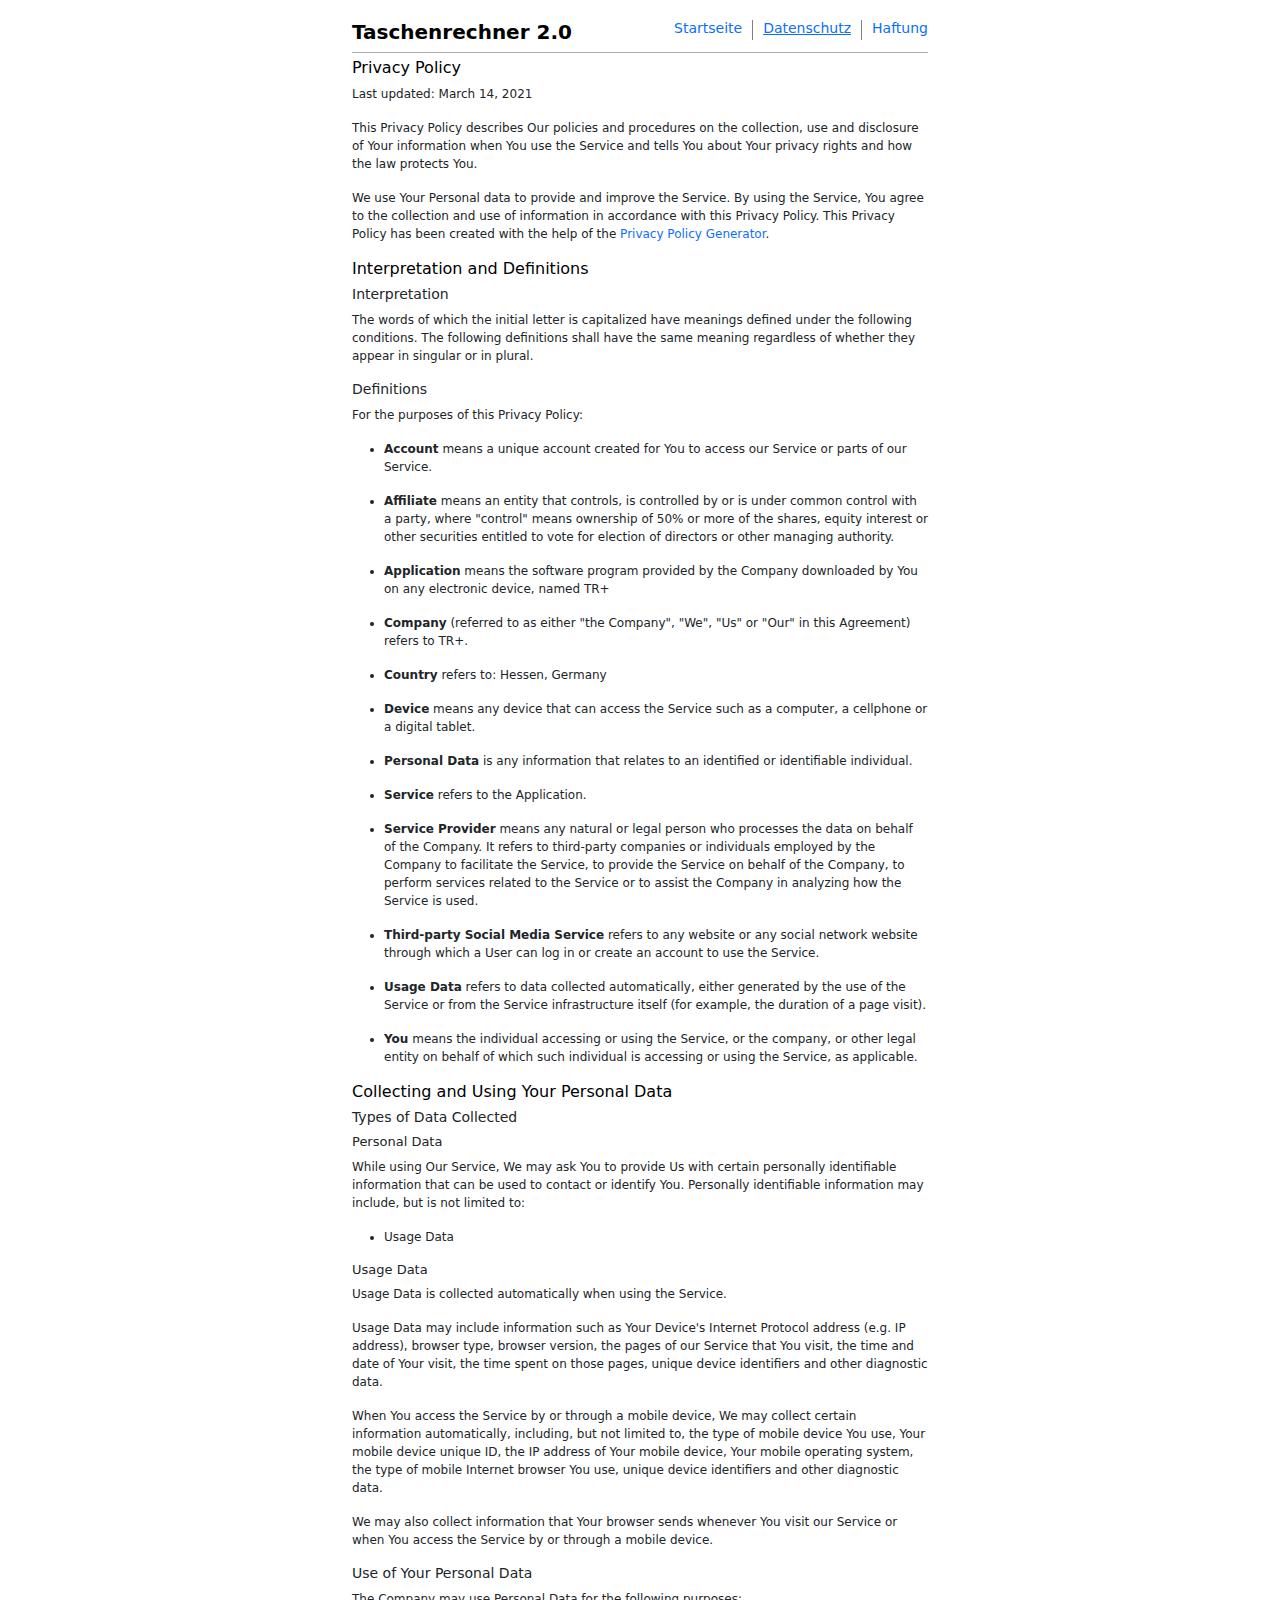
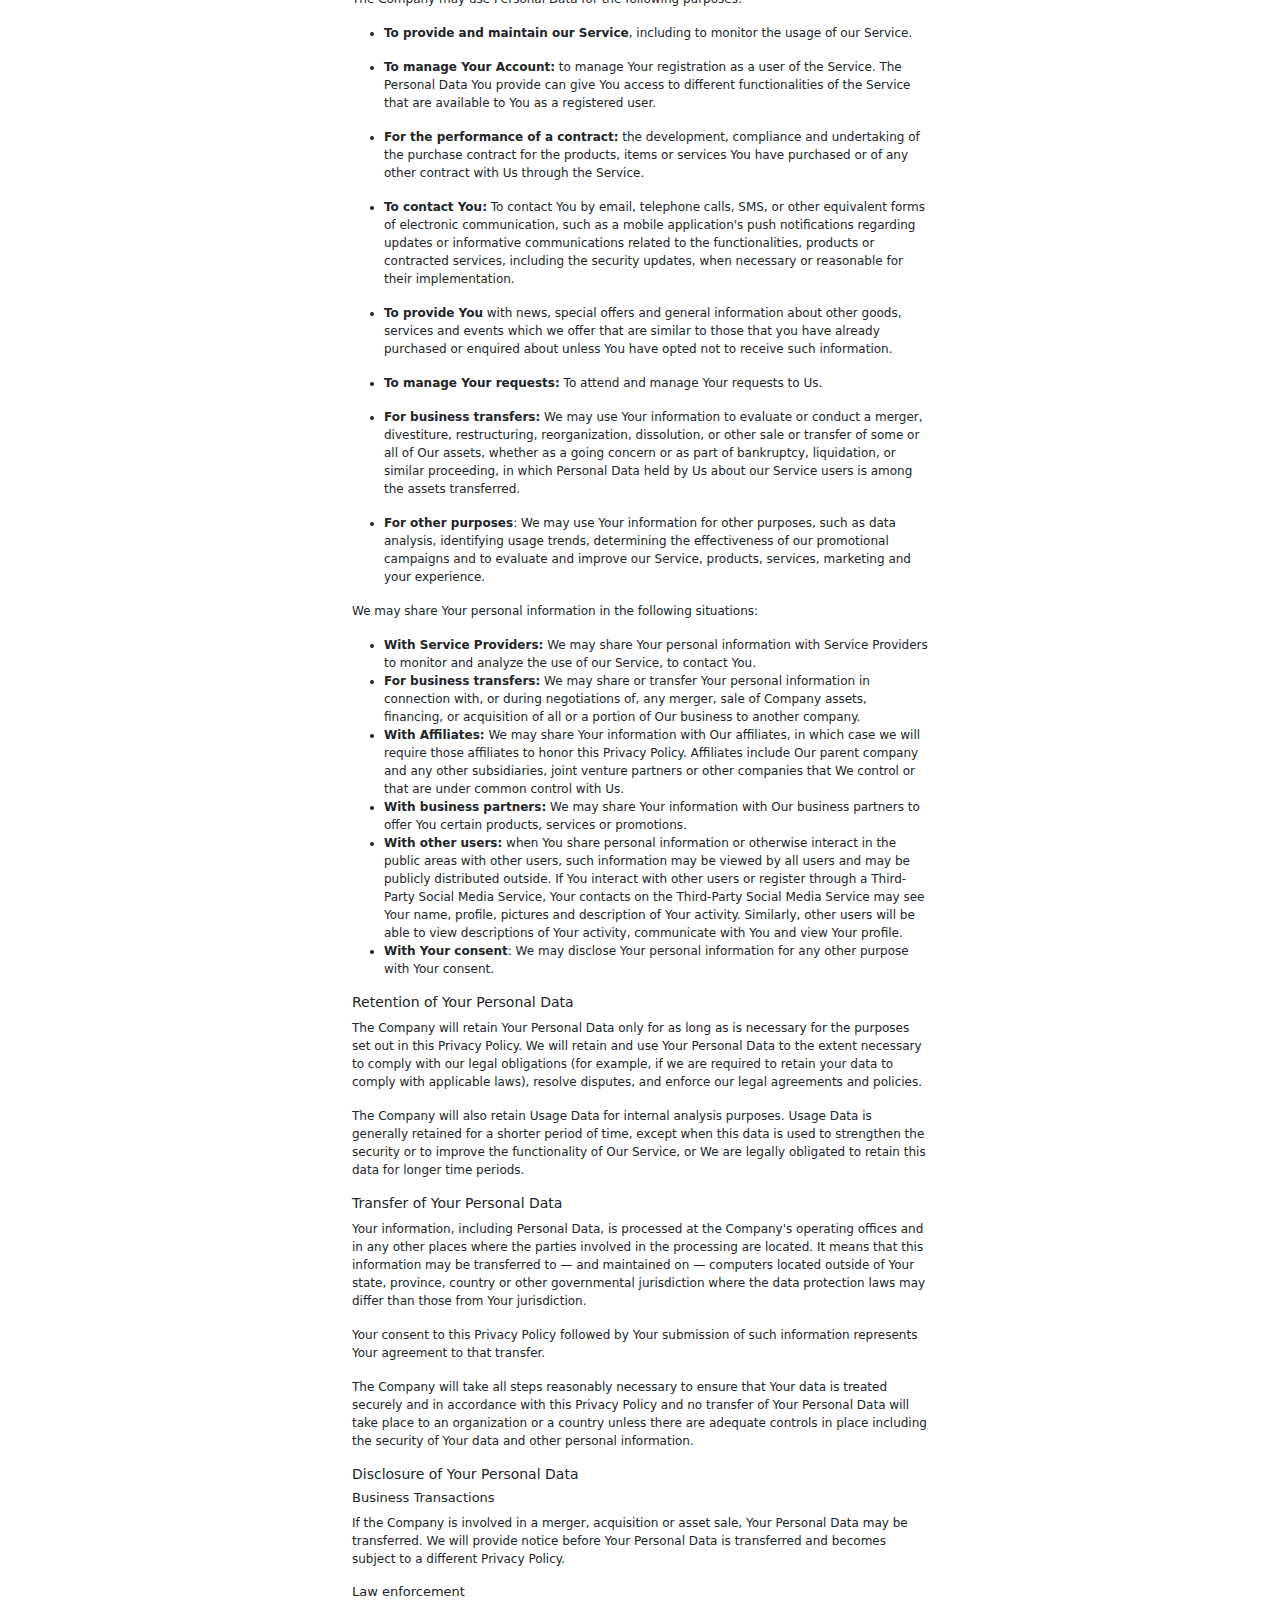
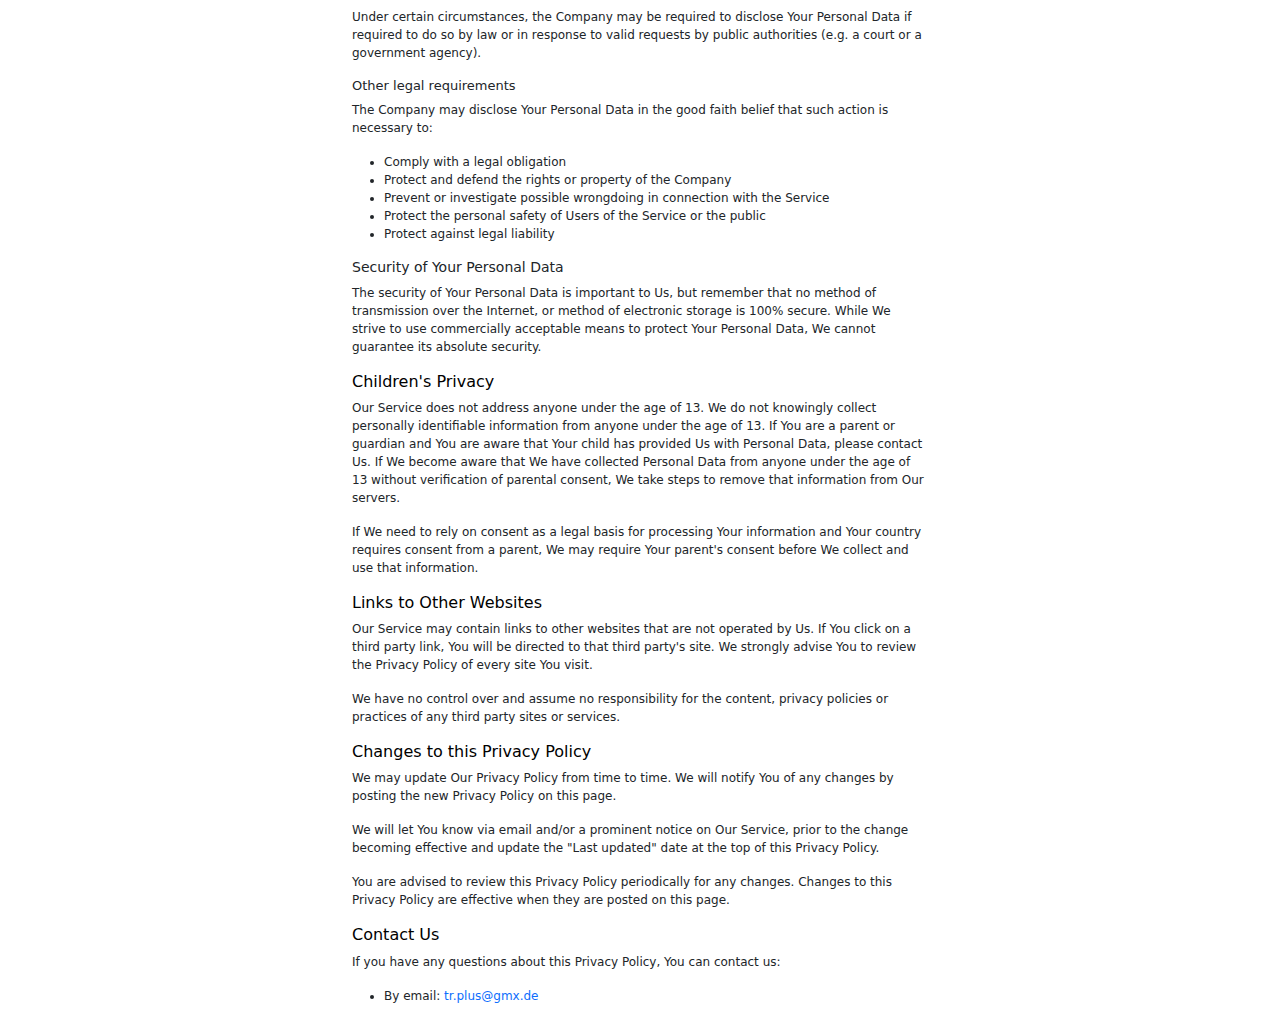
==== commit 7ae16b47: "added warranty" ====
--- a/privacy.html
+++ b/privacy.html
@@ -6,16 +6,18 @@
     <meta name="viewport" content="width=device-width, initial-scale=1.0" />
     <link rel="stylesheet" href="bootstrap.min.css" />
     <link rel="stylesheet" href="style.css" />
-    <title>Taschenrechner - TR+</title>
+    <title>Taschenrechner 2.0</title>
   </head>
   <body>
     <div class="container">
       <div class="header">
-        <a href="index.html"><h2 class="headline">TR+</h2></a>
+        <a href="index.html"><h2 class="headline">Taschenrechner 2.0</h2></a>
         <div class="navbar-list">
           <a class="navigation" href="index.html"><h2>Startseite</h2></a>
           <div class="vertical-line"></div>
           <a class="navigation current" href="privacy.html"><h2>Datenschutz</h2></a>
+          <div class="vertical-line"></div>
+          <a class="navigation" href="liability.html"><h2>Haftung</h2></a>
         </div>
       </div>
       <div class="content">
